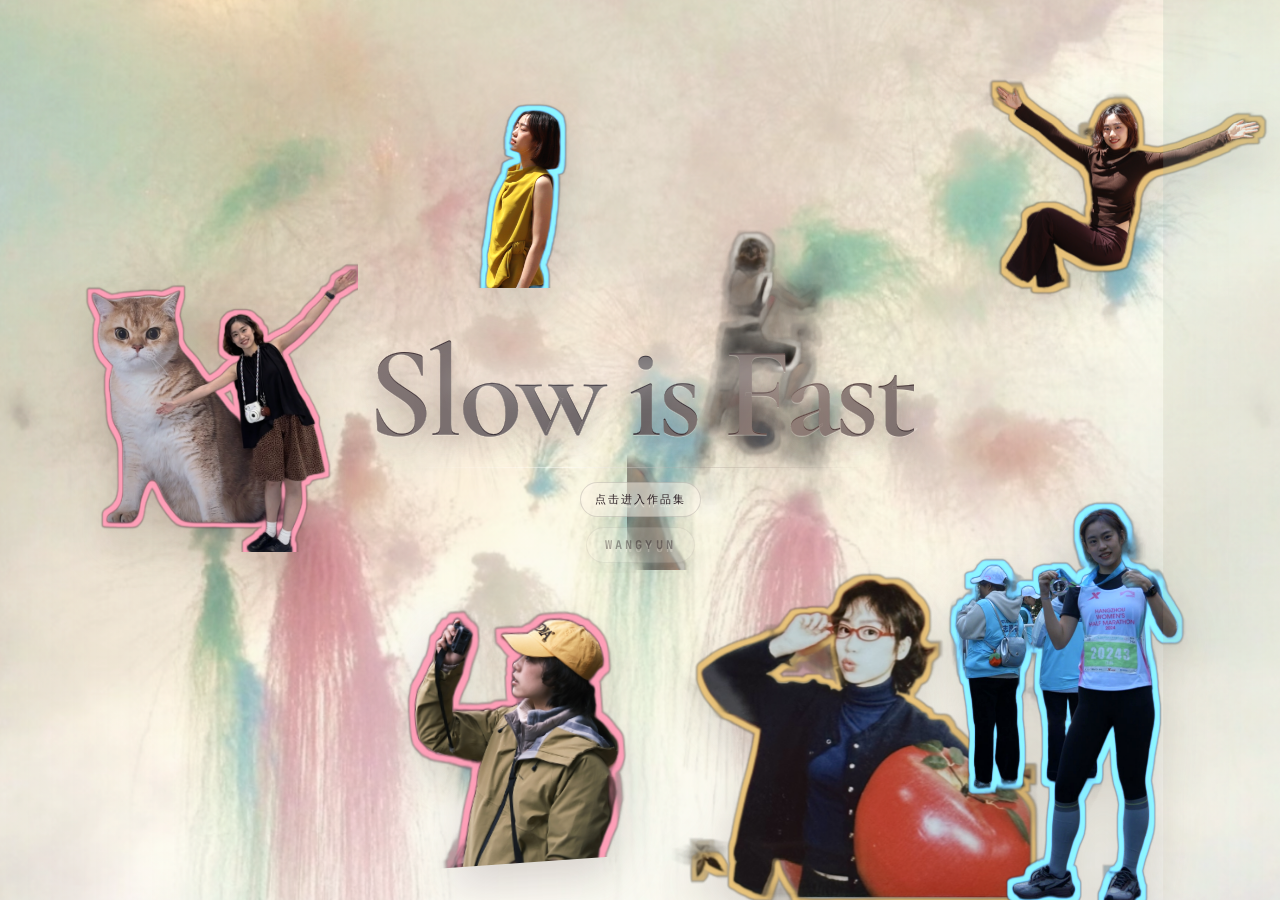
==== index.html @ 354fd6cc "Add files via upload" ====
<!doctype html>
<html lang="zh-CN">
<head>
  <meta charset="UTF-8" />
  <meta name="viewport" content="width=device-width, initial-scale=1.0" />
  <title>Welcome｜汪韵 Portfolio</title>
  <link rel="preconnect" href="https://fonts.googleapis.com">
  <link rel="preconnect" href="https://fonts.gstatic.com" crossorigin>
  <link href="https://fonts.googleapis.com/css2?family=Bodoni+Moda:opsz,wght@6..96,500;6..96,700;6..96,900&family=Cormorant+Garamond:wght@500;600;700&family=Fraunces:opsz,wght@9..144,400;9..144,600;9..144,900&family=Inter:wght@400;500;600;700;800;900&family=JetBrains+Mono:wght@400;600&family=Permanent+Marker&display=swap" rel="stylesheet">
  <link rel="stylesheet" href="styles.css" />
  <link rel="prefetch" href="portfolio.html" />
  <link rel="preload" href="assets/portrait-hero.jpg" as="image" />
  <link rel="preload" href="assets/intro/welcome-bg.jpg" as="image" />
  <link rel="preload" href="assets/intro/collage-cutout-1.png" as="image" />
  <link rel="preload" href="assets/intro/collage-cutout-2.png" as="image" />
  <link rel="preload" href="assets/intro/collage-cutout-3.png" as="image" />
  <link rel="preload" href="assets/intro/collage-cutout-4.png" as="image" />
  <link rel="preload" href="assets/intro/collage-cutout-5.png" as="image" />
  <link rel="preload" href="assets/intro/collage-cutout-6.png" as="image" />
  <link rel="preload" href="assets/intro/collage-cutout-7.png" as="image" />
</head>
<body class="welcome-only">
  <main class="welcome-stage" aria-label="Welcome intro">
    <div class="welcome-bg" aria-hidden="true"></div>
    <div class="welcome-photo-collage" aria-hidden="true">
      <img class="welcome-cutout wc-1" src="assets/intro/collage-cutout-1.png" alt="" decoding="sync" fetchpriority="high" />
      <img class="welcome-cutout wc-2" src="assets/intro/collage-cutout-2.png" alt="" decoding="sync" fetchpriority="high" />
      <img class="welcome-cutout wc-3" src="assets/intro/collage-cutout-3.png" alt="" decoding="sync" fetchpriority="high" />
      <img class="welcome-cutout wc-4" src="assets/intro/collage-cutout-4.png" alt="" decoding="sync" />
      <img class="welcome-cutout wc-5" src="assets/intro/collage-cutout-5.png" alt="" decoding="sync" />
      <img class="welcome-cutout wc-6" src="assets/intro/collage-cutout-6.png" alt="" decoding="sync" />
      <img class="welcome-cutout wc-7" src="assets/intro/collage-cutout-7.png" alt="" decoding="sync" />
    </div>
    <button class="welcome-enter" type="button" aria-label="进入作品集">
      <strong>Slow is Fast</strong>
      <span class="welcome-hint">点击进入作品集</span>
      <span class="welcome-name-badge">WANGYUN</span>
    </button>
    <div class="welcome-transition" aria-hidden="true"></div>
  </main>
  <script>
    const stage = document.querySelector('.welcome-stage');

    const goPortfolio = () => {
      if (document.body.classList.contains('is-entering')) return;
      sessionStorage.removeItem('fromWelcome');
      document.body.classList.add('is-entering');
      window.setTimeout(() => {
        window.location.assign('portfolio.html');
      }, 280);
    };
    stage.addEventListener('click', goPortfolio);
    stage.addEventListener('keydown', (event) => {
      if (event.key === 'Enter' || event.key === ' ') goPortfolio();
    });
  </script>
</body>
</html>
---- styles.css ----
:root{
  --bg:#0f0e12;
  --bg-2:#141319;
  --ink:#f6f2ea;
  --muted:#a49a92;
  --line:rgba(255,255,255,.1);
  --line-strong:rgba(255,255,255,.22);
  --pink:#ff9fb8;
  --pink-deep:#ef588a;
  --amber:#e9c37a;
  --amber-deep:#c9922f;
  --blue:#7cd0ff;
  --blue-deep:#3a92cf;
  --red:#f47070;
  --paper:#1b1922;
  --sand:#d9c6b3;
}
*{box-sizing:border-box;-webkit-font-smoothing:antialiased}
html{scroll-behavior:smooth}
body{margin:0;font-family:Inter,system-ui,sans-serif;color:var(--ink);background:var(--bg);overflow-x:hidden;line-height:1.55}
.italic{font-family:"Fraunces",serif;font-style:italic;font-weight:400}
h1,h2,h3,h4{font-family:"Fraunces",serif;font-weight:600;letter-spacing:-.03em;line-height:1.06}
h2{margin:0 0 20px;font-size:clamp(38px,5.6vw,86px)}
h3{font-size:26px;margin:0 0 12px}
p{color:var(--muted)}
a{color:inherit}
.grain{display:none}
.grid-overlay{display:none}

/* NAV */
.nav{position:fixed;top:22px;left:50%;transform:translateX(-50%);z-index:40;display:flex;align-items:center;gap:24px;padding:10px 12px 10px 20px;border:1px solid var(--line);border-radius:999px;background:rgba(20,19,25,.72);backdrop-filter:blur(20px);width:min(1180px,95vw)}
.brand{display:flex;align-items:center;gap:6px;text-decoration:none;font-weight:800;font-size:15px}.brand b{font-family:"Fraunces",serif;font-size:20px;font-weight:600}.brand span{color:var(--pink)}
.nav-mid{flex:1;display:flex;justify-content:center;gap:6px}.nav-mid a{padding:8px 14px;text-decoration:none;color:var(--muted);font-size:13px;font-weight:600;border-radius:999px;transition:.25s}.nav-mid a:hover{color:var(--ink);background:rgba(255,255,255,.05)}
.nav-cta{display:inline-flex;align-items:center;gap:6px;padding:10px 16px;border-radius:999px;background:var(--ink);color:var(--bg);text-decoration:none;font-size:13px;font-weight:800}.nav-cta i{font-style:normal}

/* HERO */
.hero{position:relative;padding:180px 6vw 40px;min-height:96vh;isolation:isolate;overflow:hidden}
.hero-photo{position:absolute;top:0;right:0;height:100%;width:56%;object-fit:cover;object-position:center 20%;z-index:0;filter:contrast(1.08) saturate(1.05) brightness(1.02)}
.hero-photo-mask{position:absolute;inset:0;z-index:1;background:linear-gradient(90deg,var(--bg) 0%,var(--bg) 8%,rgba(15,14,18,.98) 18%,rgba(15,14,18,.9) 28%,rgba(15,14,18,.72) 40%,rgba(15,14,18,.5) 55%,rgba(15,14,18,.28) 72%,rgba(15,14,18,.1) 88%,rgba(15,14,18,0) 100%)}
.hero-inner{position:relative;z-index:2;max-width:1180px;margin:0 auto}
.hero-kicker,.section-kicker,.trust-title,.tag{font-family:"JetBrains Mono",monospace;color:var(--muted);font-size:12px;letter-spacing:.14em;text-transform:uppercase}
.hero-title{margin:22px 0 6px;font-size:clamp(80px,12vw,192px);font-weight:600;letter-spacing:-.02em;line-height:.9;color:#f6f2ea}
.hero-outline{margin:0 0 44px;font-family:"Fraunces",serif;font-style:italic;font-size:clamp(42px,6vw,88px);font-weight:700;letter-spacing:-.03em;line-height:1;background:linear-gradient(100deg,#f7d6e2 0%,#ef588a 38%,#e9c37a 72%,#78aae8 100%);-webkit-background-clip:text;background-clip:text;color:transparent;text-shadow:0 14px 48px rgba(239,88,138,.18)}
.hero-card{max-width:640px;padding:34px 36px;border:1px solid var(--line-strong);border-radius:26px;background:rgba(20,19,25,.62);backdrop-filter:blur(24px);box-shadow:0 30px 80px rgba(0,0,0,.35)}
.hero-role{margin:0 0 14px;color:var(--pink);font-size:16px;font-weight:800;letter-spacing:.02em}
.hero-desc{margin:0 0 22px;color:#d8d0c8;font-size:16px;line-height:1.8}
.hero-edu{list-style:none;margin:0 0 26px;padding:0;display:grid;gap:12px}
.hero-edu li{position:relative;padding-left:18px;color:#d8d0c8;font-size:15px}
.hero-edu li:before{content:"";position:absolute;left:0;top:9px;width:6px;height:6px;border-radius:50%;background:var(--pink)}
.hero-edu b{color:var(--ink);font-family:"Fraunces",serif;font-weight:600;font-size:16px}
.hero-edu span{color:var(--muted);font-family:"JetBrains Mono",monospace;font-size:13px;margin-left:6px}
.hero-contact{display:flex;flex-wrap:wrap;gap:32px;padding-top:26px;border-top:1px solid var(--line)}
.hero-contact a,.hero-contact span{display:inline-flex;align-items:center;gap:10px;color:#d8d0c8;text-decoration:none;font-family:"JetBrains Mono",monospace;font-size:14.5px;transition:.25s}
.hero-contact a:hover{color:var(--pink)}
.hero-contact i{font-style:normal;color:var(--pink);font-size:14px}

/* MARQUEE */
.marquee{margin-top:56px;padding:22px 0;border-top:1px solid var(--line);border-bottom:1px solid var(--line);overflow:hidden;position:relative;z-index:2}
.marquee-track{display:flex;gap:36px;white-space:nowrap;animation:marquee 30s linear infinite}
.marquee-track span{font-family:"Fraunces",serif;font-size:44px;font-style:italic;color:var(--ink);font-weight:600}
.marquee-track span:nth-child(even){color:var(--muted)}
@keyframes marquee{to{transform:translateX(-50%)}}

/* TRUST */
.trust{max-width:1180px;margin:80px auto;padding:0 6vw;text-align:center}
.trust-title{margin-bottom:26px}
.trust-logos{display:flex;flex-wrap:wrap;justify-content:center;gap:12px 18px}
.trust-logos span{padding:10px 18px;border:1px solid var(--line);border-radius:999px;font-family:"Fraunces",serif;font-size:18px;color:var(--muted);transition:.25s;white-space:nowrap}
.trust-logos span:hover{color:var(--ink);border-color:var(--line-strong)}

/* SECTIONS */
.section{max-width:1180px;margin:120px auto;padding:0 6vw;position:relative;z-index:2}
.section-head{display:flex;align-items:end;justify-content:space-between;gap:24px;margin-bottom:56px}
.section-kicker{display:block;margin-bottom:22px}
.section .lead,.section-head>p{max-width:520px;font-size:16px;color:var(--muted);margin:0}
.section-desc{max-width:520px;margin:0;color:var(--muted);font-family:"Kaiti SC","STKaiti","KaiTi","楷体","楷体_GB2312",serif;font-size:16px;line-height:1.75;letter-spacing:.02em}
.section-hint{display:inline-block;margin-left:6px;font-size:12px;color:rgba(240,236,228,.35);font-family:"JetBrains Mono",monospace;letter-spacing:.06em;font-weight:400}
.tag{display:inline-block;padding:6px 12px;border:1px solid var(--line-strong);border-radius:999px;background:rgba(255,255,255,.04);color:var(--muted);font-size:11px}
.tag.red{color:var(--red);border-color:rgba(244,112,112,.4)}
.tag.amber{color:var(--amber);border-color:rgba(233,195,122,.4)}
.tag.blue{color:var(--blue);border-color:rgba(124,208,255,.4)}

/* BTN */
.btn{display:inline-flex;align-items:center;gap:6px;padding:14px 20px;border-radius:999px;text-decoration:none;font-weight:700;transition:.25s;font-size:14px}
.btn i{font-style:normal;transition:.25s}
.btn.primary{background:var(--ink);color:var(--bg)}
.btn.primary:hover{background:var(--pink);color:var(--bg)}
.btn.primary:hover i{transform:translateX(4px)}
.btn.large{padding:18px 28px;font-size:16px}

/* EXPERIENCE HUB */
.exp-grid{display:grid;grid-template-columns:1fr;gap:18px}

.exp-acc{border:1px solid var(--line);border-radius:28px;background:linear-gradient(160deg,#181620 0%,#1f1c28 100%);overflow:hidden}
.exp-acc summary{list-style:none}
.exp-acc summary::-webkit-details-marker{display:none}

.exp-card{position:relative;padding:36px;border:none;border-radius:0;background:transparent;text-decoration:none;color:var(--ink);transition:.3s;display:flex;flex-direction:column;overflow:hidden;cursor:pointer}
.exp-acc:hover{border-color:var(--line-strong);transform:translateY(-2px);transition:.3s}
.exp-acc:hover:before{opacity:1}
.exp-acc[open]{border-color:var(--line-strong)}
.exp-acc[open] .exp-card{border-bottom:1px solid var(--line)}
.exp-acc[open] .exp-more i{transform:rotate(180deg)}

.exp-inline{padding:28px 36px;background:rgba(0,0,0,.18)}
.exp-inline-loading{color:var(--muted);font-family:"JetBrains Mono",monospace;font-size:12px}
.exp-inline-hero{display:flex;flex-wrap:wrap;gap:14px;align-items:baseline;margin-bottom:18px}
.exp-inline-hero h4{margin:0;font-family:"Fraunces",serif;font-size:22px;letter-spacing:-.02em}
.exp-inline-meta{display:flex;flex-wrap:wrap;gap:16px;color:var(--muted);font-family:"JetBrains Mono",monospace;font-size:12px}
.exp-inline-meta b{color:var(--pink);margin-right:6px}
.exp-inline .detail-block{margin:0 0 16px;padding:22px;border-radius:18px}
.exp-inline .detail-block:last-child{margin-bottom:0}
.exp-inline .placeholder{display:none}
.exp-card:before{content:"";position:absolute;inset:auto -20% -40% -20%;height:60%;background:radial-gradient(circle,rgba(255,159,184,.24),transparent 60%);opacity:0;transition:.35s}
.exp-card:hover{transform:none}
.exp-card:hover:before{opacity:1}
.exp-card:hover .exp-more i{transform:translateX(6px)}
.exp-card-head{display:flex;justify-content:space-between;align-items:center;gap:16px;margin-bottom:22px}
.exp-card-head img{height:60px;max-width:200px;object-fit:contain;background:transparent;padding:0;border-radius:0;mix-blend-mode:normal;filter:none}
.exp-card-head img.logo-dark{background:transparent}
.trust-inline{display:flex;flex-wrap:wrap;gap:8px;margin-top:18px}
.trust-inline span{padding:6px 14px;border:1px solid var(--line);border-radius:999px;font-family:"Fraunces",serif;font-size:14px;color:var(--muted);white-space:nowrap;transition:.25s}
.trust-inline span:hover{color:var(--ink);border-color:var(--line-strong)}
.exp-card h3{position:relative;z-index:1;font-size:30px;margin:0 0 10px;font-weight:800}
.exp-when{color:var(--pink);font-size:13px;font-family:"JetBrains Mono",monospace;margin:0 0 16px}
.exp-brief{position:relative;z-index:1;color:var(--muted);font-size:15px;margin:0 0 22px;flex:1}
.exp-metrics{display:flex;gap:20px;padding-top:20px;border-top:1px solid var(--line);margin-bottom:20px}
.exp-metrics span{display:flex;flex-direction:column;color:var(--muted);font-size:12px;font-family:"JetBrains Mono",monospace}
.exp-metrics b{font-family:"Fraunces",serif;font-size:32px;font-weight:600;color:var(--pink);letter-spacing:-.03em;margin-bottom:4px}
.exp-more{position:relative;z-index:1;color:var(--ink);font-family:"Fraunces",serif;font-style:italic;font-size:18px;font-weight:600;display:flex;align-items:center;gap:6px}
.exp-more i{font-style:normal;transition:.25s}

/* PROJECTS HUB */
.proj-grid{display:grid;grid-template-columns:1fr 1fr 1fr;gap:20px}
.proj-card{position:relative;padding:28px;border:1px solid var(--line);border-radius:28px;background:linear-gradient(160deg,#181620 0%,#1f1c28 100%);text-decoration:none;color:var(--ink);transition:.3s;display:flex;flex-direction:column;overflow:hidden}
.proj-card.wide{grid-column:span 1}
.proj-card:hover{transform:translateY(-6px);border-color:var(--line-strong)}
.proj-card:hover .proj-more i{transform:translateX(6px)}
.proj-cover{margin:18px 0 18px;height:180px;border-radius:20px;display:flex;flex-direction:column;justify-content:flex-end;padding:22px;position:relative;overflow:hidden;background-size:cover;background-position:center}
.proj-cover:after{content:"";position:absolute;inset:0;background:linear-gradient(180deg,rgba(0,0,0,0) 0%,rgba(0,0,0,.05) 55%,rgba(0,0,0,.45) 100%);pointer-events:none}
.proj-cover span,.proj-cover small{position:relative;z-index:1}
.proj-cover span{font-family:"Fraunces",serif;font-size:44px;font-weight:600;color:white;letter-spacing:-.03em;text-shadow:0 2px 20px rgba(0,0,0,.5)}
.proj-cover small{color:rgba(255,255,255,.85);font-family:"JetBrains Mono",monospace;font-size:12px;margin-top:4px;text-shadow:0 2px 12px rgba(0,0,0,.6)}
.proj-cover.research{background-color:#5a3a20}
.proj-cover.welfare{background-color:#1a2b3d}
.proj-cover.film-cover{background-color:#2a1a2c}
.proj-cover.film-cover:before{content:"";display:none}
.proj-card h3{font-size:24px;margin:0 0 10px}
.proj-card p{margin:0 0 20px;font-size:14px;flex:1;line-height:1.7}
.proj-card p b{color:var(--ink);font-weight:700;background:linear-gradient(180deg,transparent 62%,rgba(233,195,122,.18) 62%);padding:0 2px}
.proj-more{color:var(--ink);font-family:"Fraunces",serif;font-style:italic;font-size:17px;font-weight:600;display:flex;align-items:center;gap:6px}
.proj-more i{font-style:normal;transition:.25s}

/* LIFE */
.life h2{max-width:900px}
.life-lede{max-width:780px;color:var(--muted);margin-top:24px;font-size:16px;line-height:1.7}
.life-grid{display:grid;grid-template-columns:repeat(4,1fr);gap:16px;margin-top:32px}
.life-card{display:flex;flex-direction:column;padding:28px;border:1px solid var(--line);border-radius:22px;background:rgba(255,255,255,.02);color:var(--ink);text-decoration:none;transition:transform .3s ease,border-color .3s ease,background .3s ease;min-height:220px}
.life-card:hover{transform:translateY(-6px);border-color:var(--line-strong);background:rgba(255,255,255,.04)}
.life-card:hover .life-more i{transform:translateX(6px)}
.life-tag{font-family:"JetBrains Mono",monospace;font-size:11px;color:var(--muted);letter-spacing:.08em;text-transform:uppercase;margin-bottom:14px}
.life-card b{display:block;font-family:"Fraunces",serif;font-size:22px;margin-bottom:10px;font-weight:600}
.life-card p{margin:0 0 20px;font-size:14px;color:var(--muted);flex:1;line-height:1.6}
.life-more{color:var(--ink);font-family:"Fraunces",serif;font-style:italic;font-size:15px;font-weight:600;display:inline-flex;align-items:center;gap:6px}
.life-more i{transition:transform .3s ease;font-style:normal}

/* CONTACT */
.contact{padding:0 6vw}
.contact-inner{padding:80px 6vw;border-radius:36px;background:linear-gradient(135deg,var(--pink-deep) 0%,#8a3d67 40%,#3a2a48 100%);text-align:center;position:relative;overflow:hidden}
.contact-inner:before{content:"";position:absolute;inset:auto -20% -60% 40%;width:500px;height:500px;border-radius:50%;background:radial-gradient(circle,rgba(233,195,122,.5),transparent 60%);filter:blur(30px)}
.contact-inner h2{color:white;max-width:800px;margin:0 auto 20px}
.contact-inner .section-kicker{color:rgba(255,255,255,.75)}
.contact-inner p{max-width:640px;margin:0 auto 40px;color:rgba(255,255,255,.85)}
.contact-info{position:relative;z-index:2;display:flex;flex-wrap:wrap;justify-content:center;gap:24px}
.contact-info a,.contact-info span{color:white;text-decoration:none;font-family:"JetBrains Mono",monospace;font-size:14px;display:inline-flex;align-items:center;gap:8px;padding:12px 20px;border:1px solid rgba(255,255,255,.28);border-radius:999px;background:rgba(255,255,255,.06);transition:.25s}
.contact-info a:hover{background:rgba(255,255,255,.16)}
.contact-info i{font-style:normal}

/* FOOTER */
footer{padding:60px 6vw 40px;border-top:1px solid var(--line);margin-top:100px}
.foot-top{max-width:1180px;margin:0 auto;display:flex;justify-content:space-between;flex-wrap:wrap;gap:16px;color:var(--muted);font-size:13px;font-family:"JetBrains Mono",monospace}

/* ================= DETAIL PAGES ================= */
.detail-nav{position:fixed;top:22px;left:50%;transform:translateX(-50%);z-index:40;display:flex;align-items:center;justify-content:space-between;padding:10px 12px 10px 20px;border:1px solid var(--line);border-radius:999px;background:rgba(20,19,25,.72);backdrop-filter:blur(20px);width:min(1180px,95vw)}
.detail-nav .back{display:inline-flex;align-items:center;gap:8px;text-decoration:none;color:var(--ink);font-weight:800;font-size:14px}
.detail-nav .back i{font-style:normal;color:var(--pink)}
.detail-hero{padding:160px 6vw 60px;max-width:1180px;margin:0 auto;position:relative;z-index:2}
.detail-hero .tag{margin-bottom:22px}
.detail-hero h1{font-family:"Fraunces",serif;font-size:clamp(48px,7vw,96px);letter-spacing:-.03em;line-height:1;margin:0 0 22px}
.detail-hero .meta{display:flex;flex-wrap:wrap;gap:30px;color:#c9bfb8;font-family:"JetBrains Mono",monospace;font-size:16.5px;line-height:1.75}
.detail-hero .meta div b{color:var(--pink);margin-right:10px;font-size:17px}
.detail-body{max-width:1180px;margin:40px auto 0;padding:0 6vw;position:relative;z-index:2}
.detail-block{margin-bottom:48px;padding:36px;border:1px solid var(--line);border-radius:28px;background:linear-gradient(160deg,#181620 0%,#1f1c28 100%)}
.detail-block h2{font-size:clamp(24px,2.4vw,28px);margin:0 0 16px;letter-spacing:-.02em}
.detail-block p,.detail-block li{color:var(--muted);font-size:15px;line-height:1.85}
.detail-block ul{margin:0;padding-left:20px}
.detail-block li{margin-bottom:8px}
.placeholder{padding:24px;border:1px dashed var(--line-strong);border-radius:16px;color:var(--muted);font-family:"JetBrains Mono",monospace;font-size:13px;background:rgba(255,255,255,.02);text-align:center}

/* VIDEO SLOTS */
.video-grid{display:grid;grid-template-columns:1fr 1fr;gap:20px;margin-top:16px}
.video-card{border:1px solid var(--line);border-radius:24px;overflow:hidden;background:#181620;transition:.3s}
.video-card:hover{transform:translateY(-4px);border-color:var(--line-strong)}
.video-slot{position:relative;aspect-ratio:16/9;background:linear-gradient(135deg,var(--pink-deep) 0%,var(--amber-deep) 60%,var(--blue-deep));display:flex;align-items:center;justify-content:center;color:white;font-family:"Fraunces",serif;font-size:24px;font-style:italic;overflow:hidden}
.video-slot video{width:100%;height:100%;object-fit:cover}
.video-slot:before{content:"▶";position:absolute;width:64px;height:64px;background:rgba(0,0,0,.4);border-radius:50%;display:grid;place-items:center;font-size:18px;color:white;backdrop-filter:blur(8px);pointer-events:none}
.video-slot.has-video:before{display:none}
.video-info{padding:22px}
.video-info h3{font-size:22px;margin:0 0 8px}
.video-info p{margin:0 0 8px;font-size:14px}
.video-info .meta{color:var(--pink);font-size:12px;font-family:"JetBrains Mono",monospace}

/* Responsive */
@media (max-width:1000px){
  .nav,.detail-nav{gap:12px;padding:8px 10px 8px 14px}
  .nav-mid{display:none}
  .hero-title{font-size:clamp(56px,14vw,96px)}
  .hero-outline{font-size:clamp(28px,7vw,54px)}
  .hero-photo{width:100%;height:65%;top:0;opacity:.36}
  .hero-photo-mask{background:linear-gradient(180deg,rgba(15,14,18,.65) 0%,rgba(15,14,18,.9) 55%,var(--bg) 88%)}
  .hero-card{max-width:none}
  .hero-contact{gap:14px}
  .exp-grid,.proj-grid,.life-grid,.video-grid{grid-template-columns:1fr}
  .section-head{flex-direction:column;align-items:start}
  .marquee-track span{font-size:32px}
  .contact-inner{padding:60px 24px}
}


/* RESUME HERO */
.resume-hero{padding:0 6vw}
.resume-card{display:grid;grid-template-columns:1.15fr .85fr;gap:0;padding:60px;border-radius:36px;background:linear-gradient(135deg,#f6f2ea 0%,#e9dcc7 60%,#d9b8b2 100%);color:var(--bg);text-decoration:none;transition:.3s;overflow:hidden;position:relative;align-items:center}
.resume-card:hover{transform:translateY(-6px);box-shadow:0 40px 90px rgba(217,184,178,.25)}
.resume-card:before{content:"";position:absolute;inset:auto -10% -40% 55%;width:420px;height:420px;border-radius:50%;background:radial-gradient(circle,rgba(239,88,138,.32),transparent 65%);filter:blur(20px)}
.resume-left{position:relative;z-index:2}
.resume-left .section-kicker{color:var(--pink-deep)}
.resume-left h2{color:var(--bg);font-size:clamp(38px,4.4vw,68px);margin-bottom:18px}
.resume-left h2 .italic{color:var(--pink-deep)}
.resume-left p{color:#4a3f45;font-size:16px;margin:0 0 28px;max-width:460px}
.resume-btn{display:inline-flex;align-items:center;gap:8px;padding:16px 28px;border-radius:999px;background:var(--bg);color:var(--ink);font-weight:800;font-size:15px}
.resume-btn i{font-style:normal}
.resume-right{position:relative;z-index:2;display:flex;justify-content:flex-end}
.resume-mock{width:280px;padding:28px;background:white;border-radius:20px;box-shadow:0 30px 60px rgba(0,0,0,.18);transform:rotate(4deg)}
.mock-line{height:8px;border-radius:999px;background:#e0d5c8;margin-bottom:12px}
.mock-line.long{width:100%}.mock-line.mid{width:70%}.mock-line.short{width:40%}
.mock-block{height:52px;border-radius:12px;background:linear-gradient(135deg,#ffcbd8,#f8e6c8);margin-bottom:14px}

@media (max-width:1000px){
  .resume-card{grid-template-columns:1fr;padding:40px 28px}
  .resume-right{margin-top:24px;justify-content:center}
  .resume-mock{transform:rotate(2deg)}
}


/* RESUME & CONTACT MERGED */
.resume-contact{padding:0 6vw}
.rc-inner{display:grid;grid-template-columns:1.15fr .85fr;gap:0;padding:60px;border-radius:36px;background:linear-gradient(145deg,#181620 0%,#211d2a 54%,#2b2030 100%);color:var(--ink);overflow:hidden;position:relative;align-items:center;border:1px solid var(--line-strong);box-shadow:0 30px 90px rgba(0,0,0,.28)}
.rc-inner:before{content:"";position:absolute;inset:auto -10% -40% 50%;width:460px;height:460px;border-radius:50%;background:radial-gradient(circle,rgba(239,88,138,.22),transparent 65%);filter:blur(20px)}
.rc-left{position:relative;z-index:2;padding-right:20px}
.rc-left .section-kicker{color:var(--pink)}
.rc-left h2{color:var(--ink);font-size:clamp(38px,4.4vw,68px);margin-bottom:18px}
.rc-left h2 .italic{color:var(--pink)}
.rc-left>p{color:#d8d0c8;font-size:16px;margin:0 0 26px;max-width:460px}
.rc-left .contact-info{display:flex;flex-wrap:nowrap;gap:10px;position:relative;z-index:2;align-items:center}
.rc-left .contact-info a,.rc-left .contact-info span{padding:12px 18px;border:1px solid var(--line);border-radius:999px;background:rgba(255,255,255,.045);color:#d8d0c8;font-family:"JetBrains Mono",monospace;font-size:13px;font-weight:600;text-decoration:none;display:inline-flex;align-items:center;gap:8px}
.rc-left .contact-info a:hover{background:rgba(255,255,255,.08);color:var(--pink);border-color:var(--line-strong)}
.rc-left .contact-info i{font-style:normal;color:var(--pink)}
.rc-right{position:relative;z-index:2;display:flex;flex-direction:column;align-items:center;gap:20px;text-decoration:none;color:var(--ink);transition:.3s}
.rc-right:hover{transform:translateY(-6px)}
.rc-right .resume-mock{width:280px;padding:28px;background:rgba(246,242,234,.94);border-radius:20px;box-shadow:0 30px 60px rgba(0,0,0,.24);transform:rotate(4deg)}
.rc-right .resume-btn{display:inline-flex;align-items:center;gap:8px;padding:16px 28px;border-radius:999px;background:var(--ink);color:var(--bg);font-weight:800;font-size:15px;text-decoration:none}
.rc-right .resume-btn i{font-style:normal}

@media (max-width:1000px){
  .rc-inner{grid-template-columns:1fr;padding:40px 28px}
  .rc-left{padding-right:0}
  .rc-right{margin-top:24px}
}


/* JOURNEY / TIMELINE */
.journey{}
.exp-desc-left{margin-top:18px;max-width:none;white-space:nowrap}
.timeline{position:relative;margin-top:20px;padding:60px 0 24px;overflow:visible}
.timeline-line{position:absolute;left:0;right:0;top:102px;height:1px;background:linear-gradient(90deg,transparent 0%,var(--line-strong) 8%,var(--line-strong) 92%,transparent 100%);z-index:0}
.timeline-items{position:relative;display:grid;grid-template-columns:repeat(6,1fr);gap:14px;z-index:1;align-items:stretch}
.tl-item{display:flex;flex-direction:column;align-items:center;text-decoration:none;color:var(--ink);position:relative;height:100%}
.tl-when{font-family:"JetBrains Mono",monospace;font-size:13px;color:rgba(240,236,228,.76);letter-spacing:.035em;margin-bottom:12px;text-align:center;height:30px;display:flex;align-items:center;font-weight:600;white-space:nowrap}
.tl-dot{width:14px;height:14px;border-radius:50%;background:var(--bg);border:2px solid var(--ink);position:relative;z-index:2;transition:transform .3s ease,background .3s ease,box-shadow .3s ease;flex:0 0 auto}
.tl-dot.current{background:var(--amber);border-color:var(--amber);box-shadow:0 0 0 6px rgba(233,195,122,.18)}
.tl-item:hover .tl-dot{transform:scale(1.35);background:var(--ink)}
.tl-item:hover .tl-dot.current{background:var(--amber);box-shadow:0 0 0 10px rgba(233,195,122,.28)}
.tl-card{margin-top:22px;padding:16px 12px;border:1px solid var(--line);border-radius:18px;background:rgba(255,255,255,.025);width:100%;height:166px;display:flex;flex-direction:column;gap:7px;transition:transform .3s ease,border-color .3s ease,background .3s ease;backdrop-filter:blur(4px);overflow:hidden}
.tl-item:hover .tl-card{transform:translateY(-6px);border-color:var(--line-strong);background:rgba(255,255,255,.045)}
.tl-logo{height:44px;width:100%;display:flex;align-items:center;justify-content:center;margin-bottom:3px;flex:0 0 auto}
.tl-logo img{width:118px;height:40px;object-fit:contain;display:block}
.tl-card b{font-family:"Fraunces",serif;font-size:14.5px;font-weight:600;line-height:1.25;letter-spacing:-.01em;word-break:normal;overflow-wrap:anywhere}
.tl-card p{margin:0;font-size:12px;color:var(--muted);line-height:1.45;word-break:normal;overflow-wrap:anywhere}
.tl-tag{display:inline-block;align-self:flex-start;margin-top:auto;padding:4px 8px;border:1px solid var(--line-strong);border-radius:999px;font-family:"JetBrains Mono",monospace;font-size:8.5px;letter-spacing:.04em;text-transform:uppercase;color:var(--muted);max-width:100%;white-space:nowrap;overflow:hidden;text-overflow:ellipsis}
.tl-tag.red{color:var(--red);border-color:rgba(244,112,112,.4)}
.tl-tag.amber{color:var(--amber);border-color:rgba(233,195,122,.4)}
.tl-tag.blue{color:var(--blue);border-color:rgba(120,170,232,.4)}

/* Animated cut-out character in timeline */
.timeline-walker{position:absolute;top:-42px;left:1%;width:104px;height:auto;z-index:3;pointer-events:none;filter:drop-shadow(0 18px 26px rgba(0,0,0,.34));animation:walkerMove 14s linear forwards}
@keyframes walkerMove{0%{left:1%;transform:translateX(0) scale(1)}18%{left:16%;transform:translateX(-8px) scale(1)}36%{left:32%;transform:translateX(-16px) scale(1)}54%{left:50%;transform:translateX(-24px) scale(1)}72%{left:66%;transform:translateX(-32px) scale(1)}100%{left:88%;transform:translateX(-46px) scale(1)}}

@media (max-width:900px){
  .exp-desc-left{white-space:normal}
  .timeline{height:auto;padding:0;margin-top:24px}
  .timeline-line{display:none}
  .timeline-items{display:grid;grid-template-columns:1fr;gap:14px}
  .tl-item{flex-direction:row;align-items:flex-start;gap:16px;padding-left:18px;border-left:2px solid var(--line-strong)}
  .tl-when{margin:0;flex-shrink:0;width:116px;height:auto;text-align:left;white-space:normal}
  .tl-dot{position:absolute;left:-9px;top:4px}
  .tl-card{margin:0;height:auto;min-height:132px}
  .timeline-walker{position:relative;display:block;top:auto;left:auto;width:118px;margin:-18px auto 22px;animation:none}
}

.projects-desc-left{margin-top:18px;max-width:760px}
.resume-onepage-note{font-family:"Kaiti SC","STKaiti","KaiTi","楷体","楷体_GB2312",serif;letter-spacing:.03em}

/* Universe brush title */
.universe-title{margin:18px 0 22px;max-width:880px;display:flex;flex-direction:column;align-items:flex-start;gap:8px;position:relative;z-index:2}
.u-line{display:block;font-family:"Permanent Marker","Rock Salt",cursive;font-size:clamp(54px,8vw,126px);line-height:.92;letter-spacing:.015em;color:#f4efe8;text-shadow:0 4px 0 rgba(0,0,0,.18),0 18px 50px rgba(0,0,0,.42);filter:url(#none);transform-origin:left center;animation:brushWobble 4.8s ease-in-out infinite}
.u-line-1{animation-delay:.1s}
.u-line-2{margin-left:9vw;animation-delay:.45s;color:#fff7ef}
.universe-title:after{content:"";position:absolute;left:2%;bottom:-16px;width:min(640px,72vw);height:2px;background:linear-gradient(90deg,rgba(239,88,138,0),rgba(239,88,138,.72),rgba(233,195,122,.56),rgba(120,170,232,0));transform-origin:left center;animation:inkLine 3.8s ease-in-out infinite}
@keyframes brushWobble{0%,100%{transform:translateY(0) rotate(-.4deg) scale(1)}25%{transform:translateY(-2px) rotate(.35deg) scale(1.01)}50%{transform:translateY(1px) rotate(-.15deg) scale(.995)}75%{transform:translateY(-1px) rotate(.2deg) scale(1.006)}}
@keyframes inkLine{0%,100%{transform:scaleX(.86);opacity:.5}50%{transform:scaleX(1);opacity:.95}}
@media (max-width:900px){.universe-title{gap:4px}.u-line{font-size:clamp(42px,14vw,74px)}.u-line-2{margin-left:0}.universe-title:after{width:88vw}}

/* latest hero/timeline refinements */
.universe-title{margin:-18px 0 10px;opacity:.48;transform:scale(.88);transform-origin:left top}
.u-line{font-size:clamp(42px,6.3vw,96px);text-shadow:0 2px 0 rgba(0,0,0,.12),0 12px 32px rgba(0,0,0,.22)}
.u-line-2{margin-left:6vw}
.universe-title:after{opacity:.35;bottom:-10px}
.tl-card b{font-size:12.4px;white-space:nowrap;overflow:hidden;text-overflow:ellipsis;max-width:100%}
.tl-card p{font-size:11.4px;white-space:nowrap;overflow:hidden;text-overflow:ellipsis;max-width:100%}

/* latest: merged Experience timeline and restored name hero */
.hero-outline{margin:18px 0 44px;font-family:"Fraunces",serif;font-style:normal;font-size:clamp(92px,13vw,196px);font-weight:600;letter-spacing:-.04em;line-height:.9;background:linear-gradient(105deg,#f8efe6 0%,#ef588a 48%,#e9c37a 100%);-webkit-background-clip:text;background-clip:text;color:transparent;text-shadow:0 24px 70px rgba(239,88,138,.18)}
.timeline-walker{animation:walkerMove 12s linear 3 forwards}

/* latest: compact hero name + lighter timeline heading + merged experience spacing */
.hero-outline{font-size:clamp(76px,10.5vw,156px);margin:12px 0 38px}
.timeline-heading{display:block;margin-top:10px;color:rgba(240,236,228,.42);font-size:clamp(42px,5.6vw,76px);letter-spacing:-.03em;text-transform:lowercase}
.experience-hub{margin-top:24px}
.experience-subintro{margin-bottom:34px}

/* highlight key points in video stories */
.hl{font-weight:800;color:var(--ink);text-shadow:0 10px 28px rgba(239,88,138,.16);background:linear-gradient(180deg,transparent 62%,rgba(239,88,138,.16) 62%);padding:0 2px;border-radius:4px}

/* Click spark micro-interaction */
#click-spark{position:fixed;inset:0;width:100vw;height:100vh;pointer-events:none;z-index:9999;mix-blend-mode:screen}

/* Public welfare report gallery */
.report-list{display:flex;flex-direction:column;gap:10px;margin:18px 0 24px}
.report-list a{color:var(--ink);text-decoration:none;border:1px solid var(--line);border-radius:14px;padding:12px 14px;background:rgba(255,255,255,.025);transition:.25s}
.report-list a:hover{border-color:var(--line-strong);background:rgba(255,255,255,.05);transform:translateX(4px)}
.report-gallery{display:grid;grid-template-columns:repeat(2,1fr);gap:18px;margin-top:18px}
.report-gallery figure{margin:0;border:1px solid var(--line);border-radius:18px;overflow:hidden;background:rgba(255,255,255,.025)}
.report-gallery img{width:100%;height:280px;object-fit:cover;display:block}
.report-gallery figcaption{padding:12px 14px;color:var(--muted);font-size:13px;line-height:1.6}
@media (max-width:900px){.report-gallery{grid-template-columns:1fr}.report-gallery img{height:auto}}

.detail-block strong{color:var(--ink);font-weight:800;background:linear-gradient(180deg,transparent 62%,rgba(233,195,122,.18) 62%);padding:0 2px;border-radius:4px}

.exp-keywords{display:flex;flex-wrap:wrap;gap:10px;padding-top:18px;border-top:1px solid var(--line);margin-bottom:22px}
.exp-keywords span{display:inline-flex;align-items:center;padding:8px 13px;border:1px solid var(--line);border-radius:999px;color:#d8d0c8;background:rgba(255,255,255,.035);font-size:13px;font-weight:700;letter-spacing:.01em}
.exp-acc:hover .exp-keywords span{border-color:rgba(255,255,255,.2)}

.resume-preview{padding:0!important;overflow:hidden;background:rgba(246,242,234,.96)!important}
.resume-preview img{display:block;width:100%;height:auto;border-radius:20px}

.profile-tagline{font-size:clamp(22px,2.2vw,32px);line-height:1.28;display:inline-block;max-width:620px;font-family:"Inter",system-ui,sans-serif;font-weight:600;letter-spacing:0;color:var(--ink)}

.gongyi-gallery{display:grid;grid-template-columns:1.35fr 1fr;gap:18px;margin-top:20px}
.gongyi-shot{margin:0;border:1px solid var(--line);border-radius:22px;overflow:hidden;background:rgba(255,255,255,.03);box-shadow:0 20px 48px rgba(0,0,0,.18)}
.gongyi-shot.wide{grid-row:span 1}
.gongyi-shot img{display:block;width:100%;height:320px;object-fit:cover}
.gongyi-shot.wide img{height:360px}
.gongyi-shot figcaption{padding:14px 16px;color:#d8d0c8;font-size:14px;line-height:1.75}
@media (max-width:900px){.gongyi-gallery{grid-template-columns:1fr}.gongyi-shot img,.gongyi-shot.wide img{height:auto}}

.gongyi-page{position:relative}
.gongyi-page::before{content:"";position:fixed;inset:0;background:url('../assets/gongyi/gongyi-visit-closeup.jpg') center 18%/cover no-repeat;opacity:.11;filter:grayscale(.08) blur(1px);pointer-events:none;z-index:0}
.gongyi-page::after{content:"";position:fixed;inset:0;background:linear-gradient(180deg,rgba(15,14,18,.82) 0%,rgba(15,14,18,.9) 45%,rgba(15,14,18,.96) 100%);pointer-events:none;z-index:1}
.gongyi-page .detail-nav,.gongyi-page .detail-hero,.gongyi-page .detail-body{position:relative;z-index:2}
.gongyi-page .detail-block{background:linear-gradient(160deg,rgba(24,22,32,.9) 0%,rgba(31,28,40,.92) 100%);backdrop-filter:blur(6px)}
@media (max-width:860px){.rc-left .contact-info{flex-wrap:wrap}}

/* OPENING COLLAGE */
.world-intro{position:relative;min-height:100vh;padding:140px 6vw 70px;display:grid;grid-template-columns:.9fr 1.1fr;align-items:center;gap:36px;overflow:hidden;background:radial-gradient(circle at 78% 22%,rgba(239,88,138,.18),transparent 36%),radial-gradient(circle at 25% 76%,rgba(124,208,255,.14),transparent 34%),linear-gradient(135deg,#0f0e12 0%,#17141d 58%,#211824 100%);isolation:isolate}
.world-intro:before{content:"";position:absolute;inset:7%;border:1px solid rgba(255,255,255,.08);border-radius:44px;pointer-events:none}
.world-copy{position:relative;z-index:3;max-width:620px}.world-kicker{font-family:"JetBrains Mono",monospace;text-transform:uppercase;letter-spacing:.16em;color:var(--pink);font-size:12px}.world-copy h1{margin:18px 0;font-size:clamp(68px,10vw,150px);line-height:.88;letter-spacing:-.06em}.world-copy h1 span{font-style:italic;color:var(--amber)}.world-copy>p{max-width:480px;color:#d8d0c8;font-size:17px;line-height:1.8}.world-scroll{display:inline-flex;align-items:center;gap:8px;margin-top:22px;padding:13px 18px;border:1px solid var(--line-strong);border-radius:999px;color:var(--ink);text-decoration:none;font-weight:800;background:rgba(255,255,255,.045)}.world-scroll i{font-style:normal;color:var(--pink)}
.world-collage{position:relative;z-index:2;height:min(72vh,680px);min-height:520px}.cutout{position:absolute;max-width:48%;filter:drop-shadow(0 28px 38px rgba(0,0,0,.42));animation:floatCutout 8s ease-in-out infinite alternate}.cutout-a{left:2%;bottom:2%;transform:rotate(-8deg);z-index:3}.cutout-b{right:4%;top:2%;transform:rotate(9deg);z-index:2;animation-delay:-1.5s}.cutout-c{left:34%;top:18%;transform:rotate(-2deg);z-index:4;animation-delay:-3s}.paper-note{position:absolute;z-index:5;padding:10px 16px;background:#f6f2ea;color:#17141d;border:2px solid #17141d;border-radius:4px;font-family:"Permanent Marker","Fraunces",serif;font-size:24px;box-shadow:8px 10px 0 rgba(239,88,138,.55)}.note-a{left:8%;top:16%;transform:rotate(-10deg)}.note-b{right:9%;bottom:18%;transform:rotate(7deg);box-shadow:8px 10px 0 rgba(124,208,255,.5)}
@keyframes floatCutout{from{translate:0 0}to{translate:0 -16px}}
@media (max-width:900px){.world-intro{grid-template-columns:1fr;padding-top:120px}.world-collage{height:520px;min-height:420px}.cutout{max-width:58%}.world-copy h1{font-size:clamp(56px,16vw,96px)}}

.world-intro{cursor:pointer;min-height:100svh}
.world-hint{display:inline-flex!important;margin:14px 0 0!important;padding:10px 14px;border:1px solid var(--line-strong);border-radius:999px;color:var(--pink)!important;font-family:"JetBrains Mono",monospace;font-size:13px!important;letter-spacing:.08em;background:rgba(255,255,255,.045);animation:hintPulse 1.8s ease-in-out infinite}
.world-scroll{margin-top:14px}
@keyframes hintPulse{0%,100%{opacity:.72;transform:translateY(0)}50%{opacity:1;transform:translateY(-3px)}}

/* fuller intro collage */
.cutout-d{left:58%;bottom:0;max-width:35%;transform:rotate(-12deg);z-index:5;animation-delay:-2.4s}
.cutout-e{left:18%;top:2%;max-width:34%;transform:rotate(12deg);z-index:1;animation-delay:-4.2s}
.cutout-f{right:28%;bottom:8%;max-width:31%;transform:rotate(8deg);z-index:6;animation-delay:-1s}
.cutout-g{right:0;bottom:34%;max-width:27%;transform:rotate(-6deg);z-index:1;animation-delay:-5s}
.world-collage:before{content:"";position:absolute;left:5%;right:5%;top:8%;bottom:6%;background:repeating-linear-gradient(135deg,rgba(255,255,255,.045) 0 2px,transparent 2px 12px);border-radius:40px;opacity:.55;z-index:0}
@media (max-width:900px){.cutout-d{left:52%;max-width:42%}.cutout-e{left:4%;top:8%;max-width:40%}.cutout-f{right:30%;bottom:0;max-width:38%}.cutout-g{right:0;bottom:34%;max-width:34%}}

.welcome-only{overflow:hidden;background:#0f0e12}
.welcome-only .world-intro{height:100svh;min-height:100svh;padding:8vh 7vw;grid-template-columns:.95fr 1.05fr}
.welcome-only .world-copy{align-self:center}
.welcome-only .world-copy>p:not(.world-hint){display:none}
.world-collage.single-girl{height:82vh;min-height:560px}
.world-collage.single-girl:before{left:18%;right:4%;top:6%;bottom:6%}
.world-collage.single-girl .cutout-f{right:8%;bottom:0;max-width:min(54%,430px);transform:rotate(5deg);animation-delay:-1s}
@media (max-width:900px){.welcome-only{overflow:auto}.welcome-only .world-intro{height:auto;min-height:100svh;grid-template-columns:1fr;padding:9vh 7vw}.world-collage.single-girl{height:48vh;min-height:360px}.world-collage.single-girl .cutout-f{right:8%;max-width:62%;bottom:0}}

/* standalone welcome poster */
.welcome-only{overflow:hidden;background:#f5efe5;color:#17141d}
.welcome-stage{position:relative;width:100vw;height:100svh;overflow:hidden;display:grid;place-items:center;cursor:pointer;isolation:isolate;background:#f5efe5}
.welcome-bg{position:absolute;inset:-4%;z-index:0;background:linear-gradient(180deg,rgba(255,250,238,.2),rgba(255,255,255,.42)),url('assets/intro/welcome-bg.jpg') center/cover no-repeat;filter:saturate(1.08) contrast(.96);transform:scale(1.02);animation:bgDrift 12s ease-in-out infinite alternate}
.welcome-stage:before{content:"";position:absolute;inset:0;z-index:1;background:radial-gradient(circle at 50% 48%,rgba(255,250,238,.48) 0 16%,rgba(255,250,238,.16) 30%,transparent 52%),linear-gradient(90deg,rgba(23,20,29,.1),transparent 24%,transparent 76%,rgba(23,20,29,.08));pointer-events:none}
.welcome-stage:after{content:"";position:absolute;inset:22px;z-index:4;border:1.5px solid rgba(23,20,29,.16);border-radius:34px;pointer-events:none}
.welcome-photo-collage{position:absolute;inset:0;z-index:2;pointer-events:none}
.welcome-cutout{position:absolute;max-width:26vw;max-height:58vh;filter:drop-shadow(0 22px 26px rgba(48,35,36,.24));animation:posterFloat 7s ease-in-out infinite alternate;transform-origin:center bottom}
.wc-1{left:3vw;bottom:1vh;max-width:25vw;z-index:3;transform:rotate(-7deg);animation-delay:-.5s}.wc-2{right:4vw;top:5vh;max-width:22vw;z-index:2;transform:rotate(8deg);animation-delay:-1.2s}.wc-3{left:28vw;top:2vh;max-width:19vw;z-index:2;transform:rotate(-4deg);animation-delay:-2s}.wc-4{left:6vw;top:12vh;max-width:20vw;z-index:1;transform:rotate(9deg);animation-delay:-3.1s}.wc-5{right:25vw;bottom:-1vh;max-width:22vw;z-index:3;transform:rotate(-10deg);animation-delay:-2.4s}.wc-6{right:6vw;bottom:0;max-width:25vw;z-index:4;transform:rotate(5deg);animation-delay:-1.7s}.wc-7{right:30vw;top:9vh;max-width:17vw;z-index:1;transform:rotate(-8deg);animation-delay:-4s}
.welcome-enter{position:relative;z-index:5;width:min(58vw,680px);aspect-ratio:1.55/1;border:0;border-radius:999px;background:rgba(255,248,235,.74);box-shadow:0 28px 80px rgba(80,55,58,.18),inset 0 0 0 1px rgba(23,20,29,.12);backdrop-filter:blur(8px);display:flex;flex-direction:column;align-items:center;justify-content:center;color:#17141d;text-align:center;transition:transform .45s cubic-bezier(.2,.8,.2,1),box-shadow .45s ease,background .45s ease;cursor:pointer}.welcome-enter:hover{transform:scale(1.025);background:rgba(255,252,242,.82);box-shadow:0 34px 100px rgba(80,55,58,.24),inset 0 0 0 1px rgba(23,20,29,.18)}.welcome-kicker{font-family:"JetBrains Mono",monospace;font-size:12px;letter-spacing:.22em;text-transform:uppercase;color:#d94b77;margin-bottom:10px}.welcome-enter strong{font-family:"Fraunces",serif;font-size:clamp(66px,11vw,150px);line-height:.82;letter-spacing:-.075em;font-weight:900}.welcome-enter em{font-family:"Fraunces",serif;font-size:clamp(30px,5.2vw,72px);line-height:.95;color:#e08b2f;font-style:italic;margin-top:2px}.welcome-hint{margin-top:18px;padding:9px 14px;border:1px solid rgba(23,20,29,.2);border-radius:999px;font-family:"JetBrains Mono",monospace;font-size:12px;letter-spacing:.08em;background:rgba(255,255,255,.36);animation:hintPulse 1.8s ease-in-out infinite}.welcome-transition{position:absolute;inset:0;z-index:9;background:#f7f0e5;clip-path:circle(0 at 50% 50%);pointer-events:none;transition:clip-path .74s cubic-bezier(.76,0,.24,1)}.is-entering .welcome-transition{clip-path:circle(150% at 50% 50%)}.is-entering .welcome-enter{transform:scale(.96);opacity:.2}.is-entering .welcome-cutout{animation-play-state:paused;filter:blur(2px) drop-shadow(0 18px 24px rgba(48,35,36,.16))}
@keyframes bgDrift{from{transform:scale(1.02) translate3d(-.6%,0,0)}to{transform:scale(1.06) translate3d(.8%,-.8%,0)}}
@keyframes posterFloat{from{translate:0 0}to{translate:0 -14px}}
@media (max-width:900px){.welcome-stage:after{inset:14px;border-radius:24px}.welcome-enter{width:78vw;aspect-ratio:1.08/1}.welcome-cutout{max-width:36vw}.wc-1{left:-4vw;bottom:0;max-width:37vw}.wc-2{right:-4vw;top:6vh;max-width:33vw}.wc-3{left:28vw;top:3vh;max-width:29vw}.wc-4{left:-5vw;top:22vh;max-width:31vw}.wc-5{right:32vw;bottom:-2vh;max-width:34vw}.wc-6{right:-5vw;bottom:1vh;max-width:38vw}.wc-7{right:18vw;top:18vh;max-width:25vw}.welcome-enter strong{font-size:clamp(62px,18vw,110px)}.welcome-enter em{font-size:clamp(28px,8vw,54px)}}

/* welcome refinement: balanced collage, lighter title, smoother handoff */
.welcome-stage:before{background:linear-gradient(90deg,rgba(255,248,235,.18),rgba(255,248,235,.34) 36%,rgba(255,248,235,.34) 64%,rgba(255,248,235,.18));}
.welcome-stage:after{display:none}
.welcome-cutout{width:clamp(210px,23vw,330px);max-width:none;max-height:60vh;object-fit:contain;filter:drop-shadow(0 24px 26px rgba(48,35,36,.22));animation:posterFloat 7.5s ease-in-out infinite alternate}
.wc-1{left:2.5vw;bottom:1vh;width:clamp(230px,24vw,340px);z-index:4;transform:rotate(-6deg)}.wc-2{right:3vw;top:4vh;width:clamp(220px,23vw,330px);z-index:3;transform:rotate(7deg)}.wc-3{left:26vw;top:1vh;width:clamp(210px,22vw,318px);z-index:2;transform:rotate(-3deg)}.wc-4{left:7vw;top:16vh;width:clamp(215px,22vw,320px);z-index:2;transform:rotate(8deg)}.wc-5{right:27vw;bottom:-2vh;width:clamp(225px,23vw,332px);z-index:4;transform:rotate(-8deg)}.wc-6{right:5vw;bottom:0;width:clamp(238px,25vw,350px);z-index:5;transform:rotate(4deg)}.wc-7{right:30vw;top:13vh;width:clamp(205px,21vw,305px);z-index:1;transform:rotate(-7deg)}
.welcome-enter{width:min(62vw,720px);aspect-ratio:auto;border-radius:0;background:transparent;box-shadow:none;backdrop-filter:none;padding:30px 18px;color:#17141d;text-shadow:0 2px 0 rgba(255,248,235,.45),0 22px 50px rgba(87,57,60,.22)}.welcome-enter:hover{transform:scale(1.035);background:transparent;box-shadow:none}.welcome-kicker{color:#d94b77;background:rgba(255,248,235,.52);border:1px solid rgba(23,20,29,.12);border-radius:999px;padding:8px 12px;margin-bottom:14px}.welcome-enter strong{font-family:"Fraunces",serif;font-size:clamp(78px,13vw,172px);line-height:.78;font-weight:900;letter-spacing:-.095em;color:#161319;-webkit-text-stroke:1px rgba(255,248,235,.42)}.welcome-enter em{font-family:"Fraunces",serif;font-size:clamp(32px,5.8vw,78px);font-weight:600;letter-spacing:-.055em;color:#ce6f34;text-shadow:0 2px 0 rgba(255,248,235,.54),0 18px 44px rgba(206,111,52,.22)}.welcome-hint{background:rgba(255,248,235,.62);border-color:rgba(23,20,29,.14);color:#17141d}
.welcome-transition{background:linear-gradient(135deg,#f8efe2 0%,#f6e7d7 38%,#efe8df 72%,#e7eef0 100%);clip-path:inset(100% 0 0 0);opacity:0;transition:clip-path 1.04s cubic-bezier(.65,0,.16,1),opacity .34s ease}.welcome-transition:before{content:"";position:absolute;inset:-8%;background:url('assets/intro/welcome-bg.jpg') center/cover no-repeat;filter:blur(18px) saturate(1.05);opacity:.42;transform:scale(1.08)}.is-entering .welcome-transition{clip-path:inset(0 0 0 0);opacity:1}.is-entering .welcome-bg{transform:scale(1.12);filter:blur(10px) saturate(1.08);transition:transform 1.05s cubic-bezier(.65,0,.16,1),filter 1.05s ease}.is-entering .welcome-enter{transform:translateY(-18px) scale(1.06);opacity:0;transition:transform .72s cubic-bezier(.65,0,.16,1),opacity .48s ease}.is-entering .welcome-cutout{translate:0 -18px;opacity:0;filter:blur(5px) drop-shadow(0 18px 24px rgba(48,35,36,.12));transition:translate .8s cubic-bezier(.65,0,.16,1),opacity .62s ease,filter .72s ease}
.portfolio-page{position:relative;background:var(--bg)}.portfolio-page:before{content:"";position:fixed;inset:0;z-index:-2;background:linear-gradient(rgba(15,14,18,.9),rgba(15,14,18,.94)),url('assets/intro/welcome-bg.jpg') center/cover no-repeat;opacity:.34;pointer-events:none}.portfolio-page:after{content:"";position:fixed;inset:0;z-index:-1;background:radial-gradient(circle at 12% 18%,rgba(239,88,138,.08),transparent 30%),radial-gradient(circle at 88% 10%,rgba(124,208,255,.06),transparent 28%),linear-gradient(180deg,rgba(15,14,18,.4),rgba(15,14,18,.86));pointer-events:none}.portfolio-arrival{position:fixed;inset:0;z-index:100;background:linear-gradient(135deg,#f8efe2 0%,#f6e7d7 38%,#efe8df 72%,#e7eef0 100%);pointer-events:none;transform:translateY(0);opacity:1;transition:transform 1.05s cubic-bezier(.65,0,.16,1),opacity .9s ease}.portfolio-arrival:before{content:"";position:absolute;inset:-8%;background:url('assets/intro/welcome-bg.jpg') center/cover no-repeat;filter:blur(18px) saturate(1.05);opacity:.42;transform:scale(1.08)}.portfolio-page:not(.is-loading-portfolio) .portfolio-arrival{transform:translateY(-100%);opacity:.98}.portfolio-page .nav,.portfolio-page .hero-inner{transition:opacity .78s ease .22s,transform .82s cubic-bezier(.2,.8,.2,1) .18s}.portfolio-page.is-loading-portfolio .nav,.portfolio-page.is-loading-portfolio .hero-inner{opacity:0;transform:translateY(18px)}
@media (max-width:900px){.welcome-cutout{width:clamp(150px,34vw,240px)}.wc-1{left:-5vw;bottom:0}.wc-2{right:-5vw;top:5vh}.wc-3{left:33vw;top:2vh}.wc-4{left:-6vw;top:24vh}.wc-5{right:34vw;bottom:-1vh}.wc-6{right:-7vw;bottom:1vh;width:clamp(170px,39vw,260px)}.wc-7{right:18vw;top:20vh}.welcome-enter{width:82vw}.welcome-enter strong{font-size:clamp(70px,20vw,116px)}.welcome-enter em{font-size:clamp(30px,8.8vw,56px)}}

/* magazine-cover typography + enlarge yellow/brown looks */
.wc-1{left:1vw;bottom:-1vh;width:clamp(270px,28vw,390px);z-index:4}.wc-2{right:0;top:1.5vh;width:clamp(275px,29vw,405px);z-index:3}.wc-3{left:22vw;top:-1vh;width:clamp(265px,28vw,392px);z-index:3}.wc-4{left:5vw;top:18vh;width:clamp(230px,23vw,330px)}.wc-5{right:25vw;bottom:-3vh;width:clamp(230px,24vw,340px)}.wc-6{right:3vw;bottom:-1vh;width:clamp(245px,25vw,355px)}.wc-7{right:29vw;top:14vh;width:clamp(215px,22vw,315px)}
.welcome-enter{width:min(68vw,820px);padding:20px 12px;text-shadow:0 2px 0 rgba(255,248,235,.5),0 28px 60px rgba(87,57,60,.2)}.welcome-kicker{font-size:11px;letter-spacing:.32em;color:#9a4b55;background:rgba(255,248,235,.42);font-weight:600}.welcome-enter strong{font-family:"Bodoni Moda","Didot","Bodoni 72","Times New Roman",serif;font-size:clamp(76px,12.6vw,178px);font-weight:900;letter-spacing:-.045em;line-height:.72;color:#111014;-webkit-text-stroke:.7px rgba(255,248,235,.55);text-transform:uppercase;font-variant-ligatures:discretionary-ligatures}.welcome-enter strong:after{content:"";display:block;width:min(34vw,410px);height:1px;margin:18px auto 0;background:linear-gradient(90deg,transparent,rgba(17,16,20,.46),transparent)}.welcome-enter em{font-family:"Cormorant Garamond","Fraunces",serif;font-size:clamp(34px,5.6vw,76px);font-weight:600;letter-spacing:.02em;line-height:.9;color:#aa5b31;text-transform:lowercase}.welcome-hint{margin-top:16px;font-size:11px;letter-spacing:.18em;color:#282127;background:rgba(255,248,235,.5)}
@media (max-width:900px){.wc-1{left:-9vw;width:clamp(185px,44vw,290px)}.wc-2{right:-10vw;top:4vh;width:clamp(190px,44vw,300px)}.wc-3{left:25vw;top:0;width:clamp(180px,42vw,285px)}.wc-4{left:-8vw;top:26vh}.wc-5{right:33vw}.wc-6{right:-9vw}.welcome-enter{width:88vw}.welcome-enter strong{font-size:clamp(64px,19vw,118px);letter-spacing:-.055em}.welcome-enter strong:after{width:56vw;margin-top:12px}.welcome-enter em{font-size:clamp(32px,9vw,58px)}}

/* cover direction: Slow is Fast + correct character scale */
.wc-1{left:2.5vw;bottom:1vh;width:clamp(230px,24vw,340px);z-index:4;transform:rotate(-6deg)}
.wc-2{right:-1vw;top:.5vh;width:clamp(300px,31vw,440px);z-index:4;transform:rotate(6deg)}
.wc-3{left:20vw;top:-2vh;width:clamp(295px,31vw,430px);z-index:4;transform:rotate(-3deg)}
.welcome-enter{width:min(66vw,780px);padding:18px 12px;text-transform:none}
.welcome-kicker{letter-spacing:.36em;color:#7d424b;background:rgba(255,248,235,.38)}
.welcome-enter strong{font-family:"Bodoni Moda","Didot","Bodoni 72","Times New Roman",serif;font-size:clamp(88px,14vw,192px);font-weight:900;letter-spacing:-.075em;line-height:.68;color:#101014;text-transform:none;-webkit-text-stroke:.55px rgba(255,248,235,.62);font-style:italic}
.welcome-enter strong::first-letter{font-style:normal}
.welcome-enter strong:after{width:min(28vw,360px);margin:20px auto 2px;background:linear-gradient(90deg,transparent,rgba(16,16,20,.54),transparent)}
.welcome-enter em{font-family:"Cormorant Garamond","Bodoni Moda",serif;font-size:clamp(42px,6.8vw,92px);font-weight:700;letter-spacing:.08em;line-height:.82;color:#8f472e;text-transform:uppercase;font-style:normal}
.welcome-enter:before{content:"No. 01 / Portfolio";position:absolute;left:50%;top:-18px;transform:translateX(-50%);font-family:"JetBrains Mono",monospace;font-size:10px;letter-spacing:.28em;text-transform:uppercase;color:rgba(23,20,29,.58);white-space:nowrap}.welcome-enter:after{content:"WANGYUN";position:absolute;left:50%;bottom:-22px;transform:translateX(-50%);font-family:"JetBrains Mono",monospace;font-size:10px;letter-spacing:.42em;color:rgba(23,20,29,.52)}
@media (max-width:900px){.wc-1{left:-5vw;width:clamp(150px,34vw,240px)}.wc-2{right:-14vw;top:3vh;width:clamp(220px,50vw,330px)}.wc-3{left:22vw;top:0;width:clamp(210px,48vw,320px)}.welcome-enter{width:90vw}.welcome-enter strong{font-size:clamp(74px,22vw,128px)}.welcome-enter em{font-size:clamp(36px,11vw,68px);letter-spacing:.05em}}

/* urgent cover polish: one-line title + larger marked figures */
.wc-1{left:2.5vw;bottom:1vh;width:clamp(230px,24vw,340px);z-index:4;transform:rotate(-6deg)}
.wc-2{right:-4vw;top:-2vh;width:clamp(370px,39vw,560px);z-index:5;transform:rotate(6deg)}
.wc-3{left:18vw;top:-4vh;width:clamp(360px,38vw,540px);z-index:5;transform:rotate(-3deg)}
.welcome-enter{width:min(86vw,1120px);padding:10px 12px;text-shadow:0 3px 0 rgba(255,248,235,.5),0 28px 58px rgba(86,55,58,.2)}
.welcome-kicker,.welcome-enter em,.welcome-enter:before{display:none!important}
.welcome-enter strong{display:block;white-space:nowrap;font-family:"Cormorant Garamond","Times New Roman",serif;font-size:clamp(72px,10.2vw,150px);font-weight:600;letter-spacing:-.035em;line-height:.86;color:#2a1f24!important;text-transform:none;font-style:normal;-webkit-text-stroke:0;text-shadow:0 2px 0 rgba(255,248,235,.7),0 18px 54px rgba(42,31,36,.24)}
.welcome-enter strong:after{content:"";display:block;width:min(38vw,460px);height:1px;margin:18px auto 0;background:linear-gradient(90deg,transparent,rgba(42,31,36,.42),transparent)}
.welcome-hint{margin-top:14px;color:#2a1f24;background:rgba(255,248,235,.5)}
@media (max-width:900px){.wc-1{left:-5vw;width:clamp(150px,34vw,240px)}.wc-2{right:-22vw;top:2vh;width:clamp(270px,62vw,410px)}.wc-3{left:12vw;top:-2vh;width:clamp(260px,60vw,400px)}.welcome-enter{width:96vw}.welcome-enter strong{font-size:clamp(52px,14vw,92px);letter-spacing:-.045em}.welcome-enter strong:after{width:58vw;margin-top:12px}}

/* smoother welcome-to-portfolio handoff: lighter animation, less repaint */
@view-transition{navigation:auto}
.welcome-bg,.welcome-cutout,.welcome-enter,.welcome-transition,.portfolio-arrival{will-change:transform,opacity;backface-visibility:hidden;transform:translateZ(0)}
.welcome-transition{background:linear-gradient(135deg,#f8efe2 0%,#f2e4d7 48%,#e8eef0 100%);clip-path:none;transform:translateY(100%);opacity:1;transition:transform .56s cubic-bezier(.65,0,.16,1)}
.welcome-transition:before{filter:none;opacity:.18;transform:scale(1.02)}
.is-entering .welcome-transition{transform:translateY(0);opacity:1}
.is-entering .welcome-bg{transform:scale(1.045);filter:saturate(1.05);transition:transform .56s cubic-bezier(.65,0,.16,1),filter .56s ease}
.is-entering .welcome-enter{transform:translateY(-10px) scale(1.02);opacity:0;transition:transform .42s cubic-bezier(.65,0,.16,1),opacity .34s ease}
.is-entering .welcome-cutout{translate:0 -10px;opacity:.08;filter:drop-shadow(0 18px 24px rgba(48,35,36,.12));transition:translate .48s cubic-bezier(.65,0,.16,1),opacity .38s ease}
.portfolio-arrival{background:linear-gradient(135deg,#f8efe2 0%,#f2e4d7 48%,#e8eef0 100%);transform:translateY(0);opacity:1;transition:transform .62s cubic-bezier(.65,0,.16,1),opacity .5s ease;contain:paint}.portfolio-arrival:before{filter:none;opacity:.16;transform:scale(1.02)}
.portfolio-page:not(.is-loading-portfolio) .portfolio-arrival{transform:translateY(-100%);opacity:1}.portfolio-page.no-arrival-motion .portfolio-arrival{display:none}.portfolio-page .nav,.portfolio-page .hero-inner{transition:opacity .48s ease .08s,transform .52s cubic-bezier(.2,.8,.2,1) .06s}.portfolio-page.is-loading-portfolio .nav,.portfolio-page.is-loading-portfolio .hero-inner{opacity:0;transform:translateY(10px)}

/* experience cards: resume-like layout */
.exp-card{padding:30px 32px}
.exp-card-layout{position:relative;z-index:1;display:grid;grid-template-columns:72px minmax(0,1fr) auto;gap:22px;align-items:start;width:100%}
.exp-card-layout>img{width:64px;height:64px;object-fit:contain;border-radius:16px;background:rgba(255,255,255,.04);padding:6px}
.exp-card-layout>img.logo-dark{background:rgba(255,255,255,.92);padding:8px}
.exp-card-main{min-width:0;padding-top:2px}
.exp-title-row{display:flex;justify-content:space-between;align-items:flex-start;gap:24px;margin-bottom:4px}
.exp-card .exp-title-row h3{margin:0;font-family:Inter,system-ui,sans-serif;font-size:22px;line-height:1.25;font-weight:850;letter-spacing:-.02em;color:#f6f2ea}
.exp-title-row .exp-when{margin:4px 0 0;white-space:nowrap;color:rgba(216,208,200,.56);font-family:"JetBrains Mono",monospace;font-size:13px;letter-spacing:.04em}
.exp-role{margin:0 0 28px;color:#c06cff;font-size:16px;font-weight:800;line-height:1.35}
.exp-summary{margin:0;color:#aaa3bc;font-size:16px;line-height:1.75;font-weight:650;letter-spacing:.01em}
.exp-card-layout .exp-more{align-self:start;margin-top:2px;white-space:nowrap;color:rgba(216,208,200,.55);font-family:Inter,system-ui,sans-serif;font-style:normal;font-size:13px;font-weight:700}
.exp-card-layout .exp-more i{margin-left:6px;color:rgba(216,208,200,.45)}
.exp-acc:hover .exp-card-layout .exp-more{color:#c06cff}
@media (max-width:760px){.exp-card{padding:24px}.exp-card-layout{grid-template-columns:58px 1fr;gap:16px}.exp-card-layout>img{width:52px;height:52px;border-radius:14px}.exp-title-row{flex-direction:column;gap:4px}.exp-card .exp-title-row h3{font-size:19px}.exp-role{margin-bottom:18px;font-size:14px}.exp-summary{font-size:14px}.exp-card-layout .exp-more{grid-column:2;margin-top:4px}}

/* refined experience typography */
.timeline-heading{text-transform:none!important}
.exp-card .exp-title-row h3{font-family:"Fraunces",serif;font-size:25px;font-weight:700;letter-spacing:-.025em;color:#f7f1e8}
.exp-title-row .exp-when{font-size:12.5px;color:rgba(216,208,200,.62);font-weight:600}
.exp-role{margin:0 0 24px;color:#d38cff;font-size:15.5px;font-weight:800;letter-spacing:.01em}
.exp-summary{max-width:960px;color:#b8b0c8;font-size:15.5px;line-height:1.8;font-weight:600}
.exp-card-layout .exp-more{font-family:"JetBrains Mono",monospace;font-size:12px;font-weight:600;color:rgba(216,208,200,.5)}
@media (max-width:760px){.exp-card .exp-title-row h3{font-size:21px}.exp-role,.exp-summary{font-size:14px}}

/* section label and Kantar logo refinement */
.section-kicker{font-size:14px;letter-spacing:.16em;font-weight:700;color:rgba(216,208,200,.72)}
.exp-card-layout>img.logo-dark{background:#fff;padding:10px;object-fit:contain}
@media (max-width:760px){.section-kicker{font-size:12.5px}}

/* direct handoff mode: avoid second-page blocking animation */
.welcome-transition{transition:transform .18s ease-out,opacity .18s ease-out;background:rgba(248,239,226,.92)}
.is-entering .welcome-transition{transform:translateY(0);opacity:1}
.is-entering .welcome-bg{transition:transform .18s ease-out;transform:scale(1.015);filter:none}
.is-entering .welcome-enter{transition:opacity .14s ease-out;opacity:0;transform:none}
.is-entering .welcome-cutout{transition:opacity .14s ease-out;opacity:.2;translate:0 0;filter:drop-shadow(0 18px 24px rgba(48,35,36,.12))}
.portfolio-arrival{display:none!important}
.portfolio-page .nav,.portfolio-page .hero-inner{transition:opacity .22s ease,transform .22s ease}

/* fine tune yellow-hat cutout position */
.wc-1{left:7vw}
@media (max-width:900px){.wc-1{left:0}}

/* move yellow-hat cutout under the word Slow */
.wc-1{left:31vw;bottom:4vh;width:clamp(265px,27vw,385px);z-index:5;transform:rotate(-4deg)}
@media (max-width:900px){.wc-1{left:26vw;bottom:8vh;width:clamp(190px,43vw,300px)}}

/* yellow-hat cutout: slightly left and larger */
.wc-1{left:28vw;bottom:4vh;width:clamp(285px,29vw,415px)}
@media (max-width:900px){.wc-1{left:22vw;bottom:8vh;width:clamp(205px,47vw,325px)}}

/* compact section spacing + logo cleanup */
.section{margin:88px auto}
.section-head{margin-bottom:38px}
.experience-hub{margin-top:8px}
.experience-subintro{margin-bottom:24px}
.projects-hub{margin-top:84px}
.resume-contact{margin-top:88px}
.exp-grid{gap:14px}
.exp-card{padding:26px 30px}
.exp-card-layout>img.logo-dark{background:transparent!important;padding:0!important;border-radius:0;width:72px;height:72px}
.exp-card-layout>img[src="assets/syrc.png"]{background:transparent!important;padding:0!important;border-radius:0;width:82px;height:82px;transform:scale(1.08);transform-origin:center}
@media (max-width:760px){.section{margin:64px auto}.section-head{margin-bottom:28px}.exp-card{padding:22px}.exp-card-layout>img.logo-dark{width:58px;height:58px}.exp-card-layout>img[src="assets/syrc.png"]{width:64px;height:64px}}

/* hero image should appear as one smooth painted layer */
.hero-photo{content-visibility:auto;will-change:opacity;backface-visibility:hidden;transform:translateZ(0)}

/* unify experience logos + heading color */
.timeline-heading{color:var(--ink)!important}
.exp-card-layout>img{width:72px!important;height:72px!important;border-radius:18px!important;padding:0!important;background:transparent!important;object-fit:contain!important;box-shadow:none!important}
.exp-card-layout>img[src="assets/tiktok-logo.png"],.exp-card-layout>img[src="assets/xiaohongshu.png"]{object-fit:cover!important}
.exp-card-layout>img.logo-dark{background:transparent!important;padding:0!important}
.exp-card-layout>img[src="assets/syrc.png"]{width:76px!important;height:76px!important;transform:none!important;object-fit:contain!important}
.tl-logo{border-radius:14px;overflow:hidden;background:rgba(255,255,255,.04)}
.tl-logo img{width:100%;height:100%;object-fit:contain;border-radius:14px}
.tl-logo img[src="assets/tiktok-logo.png"],.tl-logo img[src="assets/xiaohongshu.png"]{object-fit:cover}
@media (max-width:760px){.exp-card-layout>img{width:58px!important;height:58px!important;border-radius:15px!important}.exp-card-layout>img[src="assets/syrc.png"]{width:62px!important;height:62px!important}}

/* PPT-like page turn from welcome to portfolio */
.welcome-transition{transform:translateX(100%);transition:transform .26s cubic-bezier(.65,0,.16,1),opacity .2s ease;background:linear-gradient(90deg,rgba(248,239,226,.94),rgba(248,239,226,.99))}
.is-entering .welcome-transition{transform:translateX(0)}
.portfolio-page.is-page-turn{overflow:hidden}
.portfolio-page.is-page-turn .portfolio-arrival{display:block!important;position:fixed;inset:0;z-index:1000;background:linear-gradient(90deg,#f8efe2 0%,#f4e7da 55%,#e8eef0 100%);transform:translateX(0);opacity:1;transition:transform .72s cubic-bezier(.65,0,.16,1);will-change:transform;pointer-events:none}
.portfolio-page.is-page-turn .portfolio-arrival:after{content:"";position:absolute;top:0;right:-18vw;width:22vw;height:100%;background:linear-gradient(90deg,rgba(0,0,0,.12),transparent);filter:blur(12px);opacity:.45}
.portfolio-page:not(.is-page-turn) .portfolio-arrival{transform:translateX(-115%)}
.portfolio-page.is-page-turn .hero-photo{opacity:1;transform:translateZ(0) scale(1.01)}
.portfolio-page.is-page-turn .hero-inner,.portfolio-page.is-page-turn .nav{opacity:1;transform:none}

/* cover page map + stable composition + vertical progress */
.cover-map{position:absolute;top:28px;right:32px;z-index:8;display:flex;gap:8px;align-items:center;padding:8px;border:1px solid rgba(42,31,36,.14);border-radius:999px;background:rgba(255,248,235,.5);backdrop-filter:blur(10px);box-shadow:0 16px 40px rgba(72,47,52,.12);font-family:"JetBrains Mono",monospace;font-size:10px;letter-spacing:.08em;color:rgba(42,31,36,.58);text-transform:uppercase}.cover-map span{padding:8px 10px;border-radius:999px;white-space:nowrap}.cover-map .active{background:rgba(42,31,36,.9);color:#fff8eb}
.welcome-stage{min-width:980px}.welcome-only{overflow:auto}.welcome-photo-collage,.welcome-enter,.cover-map{transform-origin:center center}
.scroll-progress{position:fixed;right:24px;top:50%;z-index:60;width:5px;height:168px;transform:translateY(-50%);border-radius:999px;background:rgba(255,255,255,.08);box-shadow:inset 0 0 0 1px rgba(255,255,255,.08),0 14px 34px rgba(0,0,0,.16);overflow:hidden}.scroll-progress span{display:block;width:100%;height:0%;border-radius:999px;background:linear-gradient(180deg,#ff9fb8,#e9c37a,#7cd0ff);box-shadow:0 0 18px rgba(255,159,184,.36);transition:height .08s linear}
@media (max-width:980px){.welcome-stage{transform-origin:top left;width:980px}.cover-map{top:22px;right:24px}.scroll-progress{right:12px;height:132px}}

/* true smooth cover reveal: portfolio is preloaded underneath */
.portfolio-frame{position:fixed;inset:0;width:100vw;height:100vh;border:0;z-index:0;background:#0f0e12;opacity:1;pointer-events:none}
.welcome-stage{position:fixed;inset:0;z-index:5;transition:transform .86s cubic-bezier(.65,0,.16,1),opacity .5s ease;box-shadow:24px 0 80px rgba(42,31,36,.2)}
.welcome-only.portfolio-live .portfolio-frame{pointer-events:auto}
.welcome-only.portfolio-live .welcome-stage{display:none}
.welcome-only.is-entering .welcome-stage{transform:translateX(-104%);opacity:.98}
.welcome-only.is-entering .welcome-transition{display:none!important}
.welcome-only.is-entering .welcome-enter,.welcome-only.is-entering .welcome-cutout{opacity:1;filter:drop-shadow(0 24px 26px rgba(48,35,36,.22));translate:0 0}
.exp-card-layout>img[src="assets/bytedance.png"]{object-fit:contain!important;background:transparent!important}
.tl-logo img[src="assets/bytedance.png"]{object-fit:contain!important;background:transparent!important}

/* resume section label */
.resume-section-label{display:inline-flex;align-items:center;width:max-content;margin:0 0 18px;padding:10px 16px;border:1px solid rgba(255,255,255,.14);border-radius:999px;background:rgba(255,255,255,.06);color:#f6f2ea;font-family:"JetBrains Mono",monospace;font-size:13px;font-weight:700;letter-spacing:.12em;text-transform:uppercase;box-shadow:0 16px 40px rgba(0,0,0,.18)}

/* back to top button */
.back-to-top{position:fixed;right:18px;bottom:26px;z-index:70;width:46px;height:46px;border:1px solid rgba(255,255,255,.16);border-radius:999px;background:rgba(246,242,234,.1);backdrop-filter:blur(12px);color:#f6f2ea;font-size:20px;font-weight:700;line-height:1;cursor:pointer;box-shadow:0 18px 44px rgba(0,0,0,.22);opacity:0;transform:translateY(12px);pointer-events:none;transition:opacity .25s ease,transform .25s ease,background .25s ease,color .25s ease}
.back-to-top:hover{background:#f6f2ea;color:#17141d;transform:translateY(8px)}
.back-to-top.is-visible{opacity:1;transform:translateY(0);pointer-events:auto}
@media (max-width:760px){.back-to-top{right:14px;bottom:18px;width:42px;height:42px}}

/* ensure embedded portfolio is visible after page-turn */
.welcome-only.portfolio-live .portfolio-frame{opacity:1!important;visibility:visible!important}

/* instant first-screen rendering: no stagger / no floating on load */
.welcome-bg{animation:none!important;transform:scale(1.03)!important;filter:saturate(1.04) contrast(.98)!important}
.welcome-cutout{animation:none!important;transition:none;will-change:auto;filter:drop-shadow(0 18px 22px rgba(48,35,36,.18))!important}
.welcome-stage,.welcome-photo-collage,.welcome-enter,.cover-map{contain:layout paint}
.welcome-enter,.cover-map{opacity:1!important;animation:none!important}

/* timeline is display-only; unify RED logo background */
.timeline .tl-item{cursor:default;pointer-events:none}
.exp-card-layout>img[src="assets/xiaohongshu-cutout.png"]{object-fit:contain!important;background:transparent!important;padding:0!important}
.tl-logo img[src="assets/xiaohongshu-cutout.png"]{object-fit:contain!important;background:transparent!important}

/* freeze top navigation like Excel first row + move top button */
.portfolio-page .nav{position:fixed!important;top:0!important;left:0!important;right:0!important;transform:none!important;width:100%!important;max-width:none!important;border-left:0;border-right:0;border-top:0;border-radius:0;z-index:90;padding:12px 28px;background:rgba(15,14,18,.86);backdrop-filter:blur(22px);box-shadow:0 14px 38px rgba(0,0,0,.22)}
.portfolio-page .hero{padding-top:210px}
.back-to-top{left:18px!important;right:auto!important;top:74px!important;bottom:auto!important;width:44px;height:44px;z-index:95}
.back-to-top:hover{transform:translateY(-2px)}
.back-to-top.is-visible{transform:translateY(0)}
@media (max-width:760px){.portfolio-page .nav{padding:10px 14px;gap:10px}.portfolio-page .hero{padding-top:190px}.back-to-top{left:12px!important;top:68px!important;width:40px;height:40px}}

/* back-to-top as pill button inside frozen nav */
.portfolio-page .nav .back-to-top{position:static!important;left:auto!important;right:auto!important;top:auto!important;bottom:auto!important;width:auto;height:auto;min-width:max-content;padding:8px 14px;border-radius:999px;border:1px solid rgba(255,255,255,.14);background:rgba(255,255,255,.06);color:var(--muted);font-family:Inter,system-ui,sans-serif;font-size:13px;font-weight:700;line-height:1;box-shadow:none;backdrop-filter:none;opacity:1!important;transform:none!important;pointer-events:auto!important;transition:.25s;white-space:nowrap}
.portfolio-page .nav .back-to-top:hover{background:rgba(255,255,255,.12);color:var(--ink);transform:none!important}
@media (max-width:760px){.portfolio-page .nav .back-to-top{padding:7px 10px;font-size:12px}}

/* WANGYUN badge under welcome CTA */
.welcome-name-badge{display:inline-flex;align-items:center;justify-content:center;margin-top:10px;padding:9px 18px;border:1px solid rgba(42,31,36,.2);border-radius:999px;background:rgba(255,248,235,.5);color:#2a1f24;font-family:"JetBrains Mono",monospace;font-size:12px;font-weight:700;letter-spacing:.26em;box-shadow:0 12px 32px rgba(72,47,52,.1)}

/* enlarge person-with-cat cutout */
.wc-5{width:clamp(270px,28vw,400px);right:20vw;bottom:0;z-index:4}
@media (max-width:900px){.wc-5{width:clamp(200px,48vw,330px);right:26vw;bottom:0}}

/* soften WANGYUN badge + enlarge person-with-cat more */
.welcome-name-badge{opacity:.58;background:rgba(255,248,235,.28);color:rgba(42,31,36,.66);border-color:rgba(42,31,36,.12);box-shadow:0 10px 28px rgba(72,47,52,.06)}
.wc-5{width:clamp(300px,31vw,445px);right:18vw;bottom:0;z-index:4}
@media (max-width:900px){.wc-5{width:clamp(225px,54vw,365px);right:22vw;bottom:0}}

/* soften nav buttons + subtle badge bounce */
.portfolio-page .nav .back-to-top,.portfolio-page .nav .nav-cta{height:34px;display:inline-flex;align-items:center;justify-content:center;padding:0 13px;border-radius:999px;border:1px solid rgba(255,255,255,.12);background:rgba(255,255,255,.045);color:rgba(246,242,234,.68);font-family:Inter,system-ui,sans-serif;font-size:12.5px;font-weight:650;line-height:1;box-shadow:none;white-space:nowrap}
.portfolio-page .nav .back-to-top:hover,.portfolio-page .nav .nav-cta:hover{background:rgba(255,255,255,.09);color:rgba(246,242,234,.9)}
.welcome-name-badge{animation:softBadgeBounce 2.4s ease-in-out infinite}
@keyframes softBadgeBounce{0%,100%{transform:translateY(0)}50%{transform:translateY(-4px)}}

/* rebalance Resume & Contact section */
.rc-inner{grid-template-columns:1.35fr .65fr;gap:36px;padding:52px 58px;align-items:center}
.rc-left{padding-right:0;align-self:center}
.rc-left h2{margin:18px 0 14px}
.profile-tagline{font-size:clamp(26px,2.7vw,42px);line-height:1.18;max-width:560px;font-weight:750;letter-spacing:-.03em}
.resume-onepage-note{font-size:15px!important;margin-bottom:20px!important;max-width:520px!important}
.rc-left .contact-info{display:grid;grid-template-columns:repeat(2,max-content);gap:10px 12px;align-items:center}
.rc-left .contact-info a,.rc-left .contact-info span{padding:11px 16px;font-size:12.5px}
.rc-right{align-items:flex-end;gap:14px}
.rc-right .resume-mock{width:220px!important;padding:0!important;border-radius:18px;transform:rotate(2deg);box-shadow:0 22px 48px rgba(0,0,0,.22)}
.resume-preview img{border-radius:18px}
.rc-right .resume-btn{padding:13px 22px;font-size:13.5px}
@media (max-width:1000px){.rc-inner{grid-template-columns:1fr;padding:40px 28px}.rc-right{align-items:flex-start}.rc-right .resume-mock{width:220px!important}.rc-left .contact-info{grid-template-columns:1fr;align-items:start}.profile-tagline{font-size:clamp(24px,6vw,36px)}}

/* final Resume & Contact balance */
.rc-inner{grid-template-columns:1.18fr .82fr;gap:18px!important}
.resume-onepage-note{opacity:.56;font-size:13px!important;font-weight:500!important;margin-bottom:18px!important}
.rc-left .contact-info{display:flex!important;flex-wrap:nowrap!important;gap:8px!important;align-items:center;white-space:nowrap}
.rc-left .contact-info a,.rc-left .contact-info span{padding:10px 12px!important;font-size:12px!important}
.rc-right{align-items:center!important}
@media (max-width:1100px){.rc-left .contact-info{flex-wrap:wrap!important;white-space:normal}.rc-inner{gap:22px!important}}

/* make Resume & Contact block more compact overall */
.resume-contact{max-width:1120px;margin-left:auto;margin-right:auto;padding:0 5vw}
.rc-inner{padding:38px 44px!important;border-radius:30px;grid-template-columns:1.12fr .72fr;gap:12px!important}
.resume-section-label{font-size:11.5px!important;padding:8px 13px!important;margin-bottom:14px!important}
.rc-left h2{margin:12px 0 10px!important}
.profile-tagline{font-size:clamp(22px,2.1vw,32px)!important;line-height:1.16!important;max-width:460px!important}
.resume-onepage-note{font-size:12px!important;margin-bottom:14px!important}
.rc-left .contact-info a,.rc-left .contact-info span{padding:8px 10px!important;font-size:11px!important;gap:6px!important}
.rc-right .resume-mock{width:185px!important;border-radius:16px!important}
.rc-right .resume-btn{padding:11px 18px!important;font-size:12.5px!important}
@media (max-width:1000px){.rc-inner{padding:32px 24px!important}.rc-right .resume-mock{width:180px!important}}

/* brighten the marathon/medal cutout */
.wc-3,.wc-6{filter:brightness(1.16) contrast(1.04) saturate(1.04) drop-shadow(0 18px 22px rgba(48,35,36,.18))!important}

/* compromise mode: real page navigation + lightweight page-turn, no iframe overlay */
.portfolio-frame{display:none!important}
.welcome-only.portfolio-live .welcome-stage{display:grid}
.welcome-only.is-entering .welcome-stage{transform:translateX(-102%);opacity:1;transition:transform .52s cubic-bezier(.65,0,.16,1);box-shadow:24px 0 80px rgba(42,31,36,.2)}
.welcome-only.is-entering .welcome-transition{display:none!important}

/* Resume & Contact left aligned compact layout */
.rc-inner{align-items:center!important;justify-items:start!important;text-align:left!important}
.rc-left{width:100%;display:flex;flex-direction:column;align-items:flex-start!important;text-align:left!important}
.rc-left h2,.rc-left p{ text-align:left!important }
.rc-left .contact-info{justify-content:flex-start!important}
.rc-right{justify-self:start!important;align-items:flex-start!important;margin-left:0!important}

/* decisive transition: simple PPT page flip, no second-page animation */
.welcome-stage{will-change:transform;backface-visibility:hidden;transform:translate3d(0,0,0)}
.welcome-only.is-entering .welcome-stage{transform:translate3d(-100%,0,0)!important;opacity:1!important;transition:transform .28s cubic-bezier(.45,0,.2,1)!important;box-shadow:18px 0 46px rgba(42,31,36,.18)!important}
.welcome-only.is-entering .welcome-transition{display:none!important}
.welcome-only.is-entering .welcome-cutout,.welcome-only.is-entering .welcome-enter,.welcome-only.is-entering .welcome-name-badge{opacity:1!important;filter:inherit!important;transform:none!important;transition:none!important}
.portfolio-page .portfolio-arrival{display:none!important}
.portfolio-page.is-page-turn .portfolio-arrival{display:none!important}
.portfolio-page.is-page-turn{overflow:auto!important}

/* smooth infinite timeline walker: transform-only, no layout jank */
.timeline-walker{left:0!important;animation:walkerGlide 9.5s linear infinite!important;will-change:transform;backface-visibility:hidden;transform:translate3d(-130px,0,0) scale(1);filter:drop-shadow(0 18px 26px rgba(0,0,0,.34))}
@keyframes walkerGlide{0%{transform:translate3d(-130px,0,0) scale(1)}100%{transform:translate3d(calc(100vw + 130px),0,0) scale(1)}}
@media (max-width:900px){.timeline-walker{animation:none!important;transform:none!important;will-change:auto}}

/* slow down timeline walker */
.timeline-walker{animation-duration:18s!important}

/* highlight experience detail CTA */
.exp-card-layout .exp-more{color:#ff9fb8!important;font-weight:900!important;background:rgba(255,159,184,.1);border:1px solid rgba(255,159,184,.24);border-radius:999px;padding:8px 12px;letter-spacing:.02em}
.exp-card-layout .exp-more i{color:#ff9fb8!important;font-weight:900!important}
.exp-acc:hover .exp-card-layout .exp-more{background:rgba(255,159,184,.16);color:#ffd6e2!important}

/* responsive polish for PC + mobile */
html,body{max-width:100%;overflow-x:hidden}
@media (min-width:901px){.welcome-stage{min-width:980px}.portfolio-page .nav{min-width:980px}}
@media (max-width:900px){
  .welcome-only{overflow:hidden}.welcome-stage{width:100vw!important;min-width:0!important;height:100svh;transform:none!important;padding:0 18px}.welcome-photo-collage{inset:0!important;transform:none!important}.welcome-enter{width:92vw!important;z-index:8}.welcome-enter strong{font-size:clamp(48px,14vw,88px)!important;white-space:nowrap}.welcome-hint,.welcome-name-badge{font-size:11px;padding:8px 13px}.wc-1{left:24vw!important;bottom:8vh!important;width:clamp(190px,48vw,310px)!important}.wc-2{right:-12vw!important;top:8vh!important;width:clamp(190px,42vw,290px)!important}.wc-3{left:16vw!important;top:2vh!important;width:clamp(180px,42vw,280px)!important}.wc-4{left:-10vw!important;top:28vh!important;width:clamp(170px,38vw,260px)!important}.wc-5{right:18vw!important;bottom:1vh!important;width:clamp(210px,52vw,350px)!important}.wc-6{right:-10vw!important;bottom:8vh!important;width:clamp(180px,40vw,280px)!important}.wc-7{left:40vw!important;top:22vh!important;width:clamp(145px,32vw,220px)!important;opacity:.7}
  .portfolio-page .nav{min-width:0!important;gap:8px!important;padding:10px 12px!important;overflow-x:auto;scrollbar-width:none}.portfolio-page .nav::-webkit-scrollbar{display:none}.brand{font-size:13px;flex:0 0 auto}.brand b{font-size:17px}.nav-mid{justify-content:flex-start;gap:4px;flex:0 0 auto}.nav-mid a{padding:7px 10px;font-size:12px;white-space:nowrap}.portfolio-page .nav .back-to-top,.portfolio-page .nav .nav-cta{height:30px;padding:0 10px;font-size:11px;flex:0 0 auto}
  .hero{padding:150px 20px 40px;min-height:auto}.hero-photo{position:relative;width:100%;height:48vh;border-radius:28px;object-position:center 18%;margin-top:12px}.hero-photo-mask{background:linear-gradient(180deg,rgba(15,14,18,.08),var(--bg) 90%)}.hero-inner{display:flex;flex-direction:column}.hero-outline{order:-2;font-size:clamp(54px,18vw,96px);margin-bottom:18px}.hero-card{padding:24px 22px;border-radius:22px}.hero-edu{padding-left:18px}.hero-actions{flex-wrap:wrap}
  .section{margin:62px auto;padding:0 20px}.section-head{margin-bottom:26px}h2,.timeline-heading{font-size:clamp(36px,11vw,58px)!important}.timeline{padding:34px 0 10px;overflow-x:auto}.timeline-line,.timeline-walker{display:none!important}.timeline-items{display:flex;gap:14px;min-width:max-content}.tl-item{width:180px;flex:0 0 180px}.tl-card{min-height:180px}.exp-desc-left,.projects-desc-left{white-space:normal}.exp-card-layout{grid-template-columns:56px 1fr!important;gap:14px}.exp-card-layout .exp-more{grid-column:1 / -1;width:max-content;margin-top:8px}.exp-title-row{flex-direction:column;gap:4px}.exp-title-row .exp-when{white-space:normal}.exp-summary{font-size:14px;line-height:1.65}.exp-inline{padding:20px}
  .proj-grid{grid-template-columns:1fr!important}.proj-card.wide{grid-column:auto}.proj-cover{min-height:220px}.rc-inner{grid-template-columns:1fr!important;padding:28px 22px!important}.profile-tagline{font-size:clamp(24px,8vw,34px)!important}.rc-left .contact-info{display:flex!important;flex-wrap:wrap!important;white-space:normal}.rc-right{align-items:flex-start!important;margin-top:18px}.rc-right .resume-mock{width:min(190px,62vw)!important}.scroll-progress{display:none}
}

/* project labels and intro copy refinement */
.proj-card>.tag{display:block;width:100%;text-align:center;border:0!important;background:transparent!important;padding:0!important;margin:0 0 16px!important;border-radius:0!important;font-family:"Fraunces",serif!important;font-size:clamp(24px,2.4vw,34px)!important;font-weight:750!important;letter-spacing:-.02em!important;color:#f6f2ea!important;text-transform:none!important}
.projects-desc-left{font-size:18px!important;line-height:1.65!important;color:rgba(216,208,200,.78)!important}
.experience-subintro{margin-top:-4px!important;margin-bottom:18px!important}
.exp-desc-left{font-size:17px!important;line-height:1.65!important;color:rgba(216,208,200,.8)!important}
@media (max-width:900px){.proj-card>.tag{font-size:26px!important}.projects-desc-left,.exp-desc-left{font-size:16px!important}}

/* stabilize timeline on medium/narrow preview widths */
@media (max-width:1180px){
  .timeline{overflow-x:auto;overflow-y:visible;padding:42px 0 18px;scrollbar-width:thin;scroll-snap-type:x proximity}
  .timeline-line,.timeline-walker{display:none!important}
  .timeline-items{display:flex!important;grid-template-columns:none!important;gap:14px;min-width:max-content;padding:0 4px 8px}
  .tl-item{width:190px;min-width:190px;flex:0 0 190px;scroll-snap-align:start}
  .tl-when{height:auto;min-height:34px;font-size:12px;white-space:normal;line-height:1.35;justify-content:center}
  .tl-card{min-height:188px;width:100%;padding:18px 14px}
  .tl-card b{font-size:15px;line-height:1.3;text-align:center}
  .tl-card p{font-size:12.5px;line-height:1.35;text-align:center}
  .tl-logo{width:54px;height:54px}
}
@media (min-width:1181px){
  .timeline-items{grid-template-columns:repeat(6,minmax(0,1fr))}
  .tl-card b,.tl-card p{overflow-wrap:anywhere}
}

/* soften open experience detail divider */
.exp-acc[open] .exp-card{border-bottom:0!important}
.exp-acc[open] .exp-card:after{content:"";position:absolute;left:28px;right:28px;bottom:0;height:1px;background:linear-gradient(90deg,transparent 0%,rgba(246,242,234,.08) 18%,rgba(255,159,184,.18) 50%,rgba(246,242,234,.08) 82%,transparent 100%);pointer-events:none}

/* restore welcome collage balance: only nudge yellow-hat cutout left */
.wc-1{left:25vw!important;bottom:4vh!important;z-index:5!important}
@media (max-width:900px){.wc-1{left:18vw!important;bottom:8vh!important}}

/* soften hero photo-to-background transition */
.hero{background:linear-gradient(90deg,#17141d 0%,#191722 34%,#222029 58%,#2a2528 100%)}
.hero-photo{width:72%!important;right:0;opacity:.82;filter:contrast(1.02) saturate(.96) brightness(.9)!important}
.hero-photo-mask{background:linear-gradient(90deg,#17141d 0%,rgba(23,20,29,.98) 18%,rgba(25,23,34,.9) 30%,rgba(28,26,34,.74) 43%,rgba(34,31,36,.52) 58%,rgba(38,34,36,.28) 74%,rgba(38,34,36,.08) 90%,rgba(38,34,36,0) 100%)!important}
.hero-card{background:linear-gradient(135deg,rgba(22,20,29,.76),rgba(31,28,36,.64))!important}
@media (max-width:900px){.hero{background:#0f0e12}.hero-photo{width:100%!important;opacity:1}.hero-photo-mask{background:linear-gradient(180deg,rgba(15,14,18,.08),var(--bg) 90%)!important}}

/* soften welcome title color to better blend with watercolor background */
.welcome-enter strong{color:rgba(58,50,50,.78)!important;text-shadow:0 1px 0 rgba(255,248,235,.48),0 16px 42px rgba(72,47,52,.14)!important}
.welcome-enter strong:after{background:linear-gradient(90deg,transparent,rgba(58,50,50,.18),transparent)!important}

/* brighten portfolio hero background after entering */
.hero-photo{opacity:.96!important;filter:contrast(1.02) saturate(1.02) brightness(1.08)!important}
.hero-photo-mask{background:linear-gradient(90deg,rgba(20,18,25,.94) 0%,rgba(20,18,25,.86) 16%,rgba(26,24,31,.7) 30%,rgba(35,32,36,.48) 46%,rgba(45,40,40,.25) 64%,rgba(45,40,40,.08) 84%,rgba(45,40,40,0) 100%)!important}
.hero-card{background:linear-gradient(135deg,rgba(24,22,30,.66),rgba(37,33,39,.5))!important}

/* glassy crystal / raindrop feel for welcome title */
.welcome-enter strong{position:relative;color:transparent!important;background:linear-gradient(115deg,rgba(255,255,255,.86) 0%,rgba(179,161,158,.66) 24%,rgba(76,62,66,.62) 46%,rgba(255,248,235,.78) 62%,rgba(116,97,96,.64) 100%)!important;-webkit-background-clip:text!important;background-clip:text!important;-webkit-text-stroke:.45px rgba(255,255,255,.36)!important;text-shadow:0 1px 0 rgba(255,255,255,.5),0 10px 30px rgba(88,65,68,.18),0 0 18px rgba(255,255,255,.16)!important;filter:drop-shadow(0 12px 18px rgba(72,47,52,.12))}
.welcome-enter strong:before{content:"";position:absolute;left:14%;right:14%;top:16%;height:38%;border-radius:50%;background:linear-gradient(180deg,rgba(255,255,255,.28),rgba(255,255,255,0));filter:blur(10px);pointer-events:none;mix-blend-mode:screen}
.welcome-enter strong:after{background:linear-gradient(90deg,transparent,rgba(255,255,255,.44),rgba(118,98,97,.18),transparent)!important;box-shadow:0 10px 28px rgba(255,255,255,.12)}

/* make welcome title clearer while keeping a soft translucent look */
.welcome-enter strong{background:linear-gradient(115deg,rgba(106,82,82,.9) 0%,rgba(72,58,63,.86) 28%,rgba(48,41,49,.9) 48%,rgba(130,101,92,.82) 70%,rgba(84,66,68,.88) 100%)!important;-webkit-background-clip:text!important;background-clip:text!important;-webkit-text-stroke:.28px rgba(255,248,235,.38)!important;text-shadow:0 1px 0 rgba(255,248,235,.42),0 12px 34px rgba(72,47,52,.18)!important;filter:drop-shadow(0 10px 14px rgba(72,47,52,.12))}

/* deepen welcome title for stronger readability */
.welcome-enter strong{background:linear-gradient(115deg,rgba(69,52,56,.98) 0%,rgba(45,38,47,.98) 34%,rgba(34,30,39,1) 52%,rgba(93,67,62,.96) 74%,rgba(55,43,48,.98) 100%)!important;-webkit-background-clip:text!important;background-clip:text!important;-webkit-text-stroke:.18px rgba(255,248,235,.32)!important;text-shadow:0 1px 0 rgba(255,248,235,.32),0 10px 26px rgba(72,47,52,.22)!important;filter:drop-shadow(0 8px 12px rgba(72,47,52,.16))}

/* make portfolio hero photo blend across the full background */
.hero{background:linear-gradient(90deg,#17141d 0%,#1b1821 34%,#242127 66%,#2d292b 100%)!important}
.hero-photo{left:0!important;right:auto!important;width:100%!important;opacity:.58!important;object-position:center 22%!important;filter:contrast(1.02) saturate(.98) brightness(1.14)!important}
.hero-photo-mask{background:linear-gradient(90deg,rgba(18,16,23,.97) 0%,rgba(18,16,23,.91) 18%,rgba(23,21,29,.78) 34%,rgba(31,28,34,.58) 52%,rgba(39,35,37,.38) 70%,rgba(45,40,40,.22) 88%,rgba(45,40,40,.16) 100%)!important}
.hero:after{content:"";position:absolute;inset:0;z-index:1;pointer-events:none;background:radial-gradient(circle at 36% 48%,rgba(255,205,220,.045),transparent 34%),linear-gradient(180deg,rgba(15,14,18,.08),rgba(15,14,18,.18));mix-blend-mode:screen}
.hero-inner{z-index:3!important}
@media (max-width:900px){.hero-photo{opacity:1!important}.hero:after{display:none}}

/* rebalance hero photo: keep face visible while preserving soft blend */
.hero-photo{left:28%!important;right:0!important;width:72%!important;opacity:.92!important;object-position:center 22%!important;filter:contrast(1.04) saturate(1.02) brightness(1.06)!important}
.hero-photo-mask{background:linear-gradient(90deg,#17141d 0%,rgba(23,20,29,.98) 18%,rgba(23,20,29,.92) 28%,rgba(25,23,31,.78) 39%,rgba(31,28,34,.52) 52%,rgba(38,34,36,.28) 70%,rgba(45,40,40,.1) 88%,rgba(45,40,40,0) 100%)!important}
.hero:after{background:linear-gradient(90deg,rgba(23,20,29,.1),rgba(255,205,220,.035) 48%,transparent 74%),linear-gradient(180deg,rgba(15,14,18,.02),rgba(15,14,18,.08))!important;mix-blend-mode:screen!important}
@media (max-width:900px){.hero-photo{left:0!important;width:100%!important;opacity:1!important}}
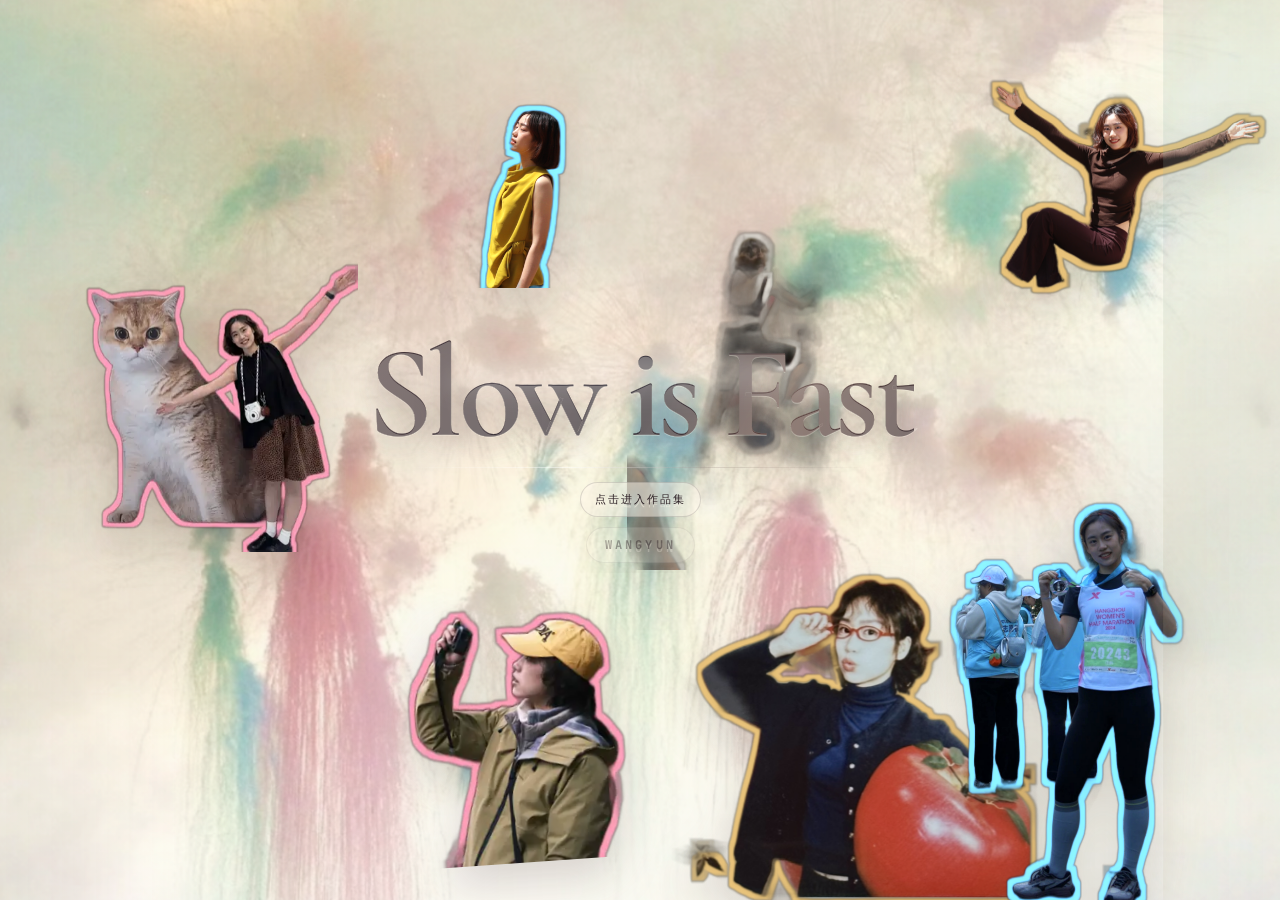
==== commit b6a433f8: "Add files via upload reset html/css" ====
--- a/index.html
+++ b/index.html
@@ -8,28 +8,18 @@
   <link rel="preconnect" href="https://fonts.gstatic.com" crossorigin>
   <link href="https://fonts.googleapis.com/css2?family=Bodoni+Moda:opsz,wght@6..96,500;6..96,700;6..96,900&family=Cormorant+Garamond:wght@500;600;700&family=Fraunces:opsz,wght@9..144,400;9..144,600;9..144,900&family=Inter:wght@400;500;600;700;800;900&family=JetBrains+Mono:wght@400;600&family=Permanent+Marker&display=swap" rel="stylesheet">
   <link rel="stylesheet" href="styles.css" />
-  <link rel="prefetch" href="portfolio.html" />
-  <link rel="preload" href="assets/portrait-hero.jpg" as="image" />
-  <link rel="preload" href="assets/intro/welcome-bg.jpg" as="image" />
-  <link rel="preload" href="assets/intro/collage-cutout-1.png" as="image" />
-  <link rel="preload" href="assets/intro/collage-cutout-2.png" as="image" />
-  <link rel="preload" href="assets/intro/collage-cutout-3.png" as="image" />
-  <link rel="preload" href="assets/intro/collage-cutout-4.png" as="image" />
-  <link rel="preload" href="assets/intro/collage-cutout-5.png" as="image" />
-  <link rel="preload" href="assets/intro/collage-cutout-6.png" as="image" />
-  <link rel="preload" href="assets/intro/collage-cutout-7.png" as="image" />
 </head>
 <body class="welcome-only">
   <main class="welcome-stage" aria-label="Welcome intro">
     <div class="welcome-bg" aria-hidden="true"></div>
     <div class="welcome-photo-collage" aria-hidden="true">
-      <img class="welcome-cutout wc-1" src="assets/intro/collage-cutout-1.png" alt="" decoding="sync" fetchpriority="high" />
-      <img class="welcome-cutout wc-2" src="assets/intro/collage-cutout-2.png" alt="" decoding="sync" fetchpriority="high" />
-      <img class="welcome-cutout wc-3" src="assets/intro/collage-cutout-3.png" alt="" decoding="sync" fetchpriority="high" />
-      <img class="welcome-cutout wc-4" src="assets/intro/collage-cutout-4.png" alt="" decoding="sync" />
-      <img class="welcome-cutout wc-5" src="assets/intro/collage-cutout-5.png" alt="" decoding="sync" />
-      <img class="welcome-cutout wc-6" src="assets/intro/collage-cutout-6.png" alt="" decoding="sync" />
-      <img class="welcome-cutout wc-7" src="assets/intro/collage-cutout-7.png" alt="" decoding="sync" />
+      <img class="welcome-cutout wc-1" src="assets/intro/collage-cutout-1.png" srcset="assets/intro/mobile/collage-cutout-1.webp 420w, assets/intro/collage-cutout-1.png 600w" sizes="(max-width: 900px) 48vw, 29vw" alt="" decoding="async" fetchpriority="high" />
+      <img class="welcome-cutout wc-2" src="assets/intro/collage-cutout-2.png" srcset="assets/intro/mobile/collage-cutout-2.webp 420w, assets/intro/collage-cutout-2.png 900w" sizes="(max-width: 900px) 42vw, 39vw" alt="" decoding="async" fetchpriority="high" />
+      <img class="welcome-cutout wc-3" src="assets/intro/collage-cutout-3.png" srcset="assets/intro/mobile/collage-cutout-3.webp 420w, assets/intro/collage-cutout-3.png 900w" sizes="(max-width: 900px) 42vw, 38vw" alt="" decoding="async" fetchpriority="high" />
+      <img class="welcome-cutout wc-4" src="assets/intro/collage-cutout-4.png" srcset="assets/intro/mobile/collage-cutout-4.webp 317w, assets/intro/collage-cutout-4.png 680w" sizes="(max-width: 900px) 38vw, 24vw" alt="" decoding="async" fetchpriority="low" />
+      <img class="welcome-cutout wc-5" src="assets/intro/collage-cutout-5.png" srcset="assets/intro/mobile/collage-cutout-5.webp 389w, assets/intro/collage-cutout-5.png 834w" sizes="(max-width: 900px) 52vw, 31vw" alt="" decoding="async" fetchpriority="low" />
+      <img class="welcome-cutout wc-6" src="assets/intro/collage-cutout-6.png" srcset="assets/intro/mobile/collage-cutout-6.webp 289w, assets/intro/collage-cutout-6.png 619w" sizes="(max-width: 900px) 40vw, 25vw" alt="" decoding="async" fetchpriority="low" />
+      <img class="welcome-cutout wc-7" src="assets/intro/collage-cutout-7.png" srcset="assets/intro/mobile/collage-cutout-7.webp 267w, assets/intro/collage-cutout-7.png 571w" sizes="(max-width: 900px) 32vw, 22vw" alt="" decoding="async" fetchpriority="low" />
     </div>
     <button class="welcome-enter" type="button" aria-label="进入作品集">
       <strong>Slow is Fast</strong>
@@ -40,6 +30,22 @@
   </main>
   <script>
     const stage = document.querySelector('.welcome-stage');
+
+    if (window.matchMedia('(min-width: 901px)').matches) {
+      const idle = window.requestIdleCallback || ((cb) => window.setTimeout(cb, 320));
+      idle(() => {
+        const prefetchPage = document.createElement('link');
+        prefetchPage.rel = 'prefetch';
+        prefetchPage.href = 'portfolio.html';
+        document.head.appendChild(prefetchPage);
+
+        const preloadHero = document.createElement('link');
+        preloadHero.rel = 'preload';
+        preloadHero.as = 'image';
+        preloadHero.href = 'assets/portrait-hero.jpg';
+        document.head.appendChild(preloadHero);
+      });
+    }
 
     const goPortfolio = () => {
       if (document.body.classList.contains('is-entering')) return;
--- a/styles.css
+++ b/styles.css
@@ -384,7 +384,7 @@
 @media (max-width:900px){.gongyi-gallery{grid-template-columns:1fr}.gongyi-shot img,.gongyi-shot.wide img{height:auto}}
 
 .gongyi-page{position:relative}
-.gongyi-page::before{content:"";position:fixed;inset:0;background:url('../assets/gongyi/gongyi-visit-closeup.jpg') center 18%/cover no-repeat;opacity:.11;filter:grayscale(.08) blur(1px);pointer-events:none;z-index:0}
+.gongyi-page::before{content:"";position:fixed;inset:0;background:url('assets/gongyi/gongyi-visit-closeup.jpg') center 18%/cover no-repeat;opacity:.11;filter:grayscale(.08) blur(1px);pointer-events:none;z-index:0}
 .gongyi-page::after{content:"";position:fixed;inset:0;background:linear-gradient(180deg,rgba(15,14,18,.82) 0%,rgba(15,14,18,.9) 45%,rgba(15,14,18,.96) 100%);pointer-events:none;z-index:1}
 .gongyi-page .detail-nav,.gongyi-page .detail-hero,.gongyi-page .detail-body{position:relative;z-index:2}
 .gongyi-page .detail-block{background:linear-gradient(160deg,rgba(24,22,32,.9) 0%,rgba(31,28,40,.92) 100%);backdrop-filter:blur(6px)}
@@ -799,3 +799,100 @@
 .hero-photo-mask{background:linear-gradient(90deg,#17141d 0%,rgba(23,20,29,.98) 18%,rgba(23,20,29,.92) 28%,rgba(25,23,31,.78) 39%,rgba(31,28,34,.52) 52%,rgba(38,34,36,.28) 70%,rgba(45,40,40,.1) 88%,rgba(45,40,40,0) 100%)!important}
 .hero:after{background:linear-gradient(90deg,rgba(23,20,29,.1),rgba(255,205,220,.035) 48%,transparent 74%),linear-gradient(180deg,rgba(15,14,18,.02),rgba(15,14,18,.08))!important;mix-blend-mode:screen!important}
 @media (max-width:900px){.hero-photo{left:0!important;width:100%!important;opacity:1!important}}
+
+/* PC layout stabilization: keep frozen nav + hero aligned with content width */
+:root{--portfolio-shell-width:1120px;--portfolio-shell-gutter:clamp(18px,3.6vw,40px)}
+
+.portfolio-page .nav{
+  left:50%!important;
+  right:auto!important;
+  top:18px!important;
+  transform:translateX(-50%)!important;
+  width:min(var(--portfolio-shell-width),calc(100vw - var(--portfolio-shell-gutter) * 2))!important;
+  max-width:calc(100vw - var(--portfolio-shell-gutter) * 2)!important;
+  min-width:0!important;
+  border:1px solid var(--line)!important;
+  border-radius:999px!important;
+  box-sizing:border-box;
+  padding:12px 18px!important;
+}
+
+.portfolio-page .hero{
+  padding:172px var(--portfolio-shell-gutter) 44px!important;
+  min-height:min(900px,92vh);
+}
+
+.portfolio-page .hero-inner,
+.portfolio-page .marquee,
+.portfolio-page .trust,
+.portfolio-page .section,
+.portfolio-page .foot-top{
+  max-width:var(--portfolio-shell-width)!important;
+  margin-left:auto!important;
+  margin-right:auto!important;
+}
+
+.portfolio-page .section,
+.portfolio-page .trust{
+  padding-left:var(--portfolio-shell-gutter)!important;
+  padding-right:var(--portfolio-shell-gutter)!important;
+}
+
+.portfolio-page .hero-photo{
+  left:auto!important;
+  right:max(var(--portfolio-shell-gutter),calc((100vw - var(--portfolio-shell-width)) / 2 + var(--portfolio-shell-gutter)))!important;
+  width:min(45vw,560px)!important;
+  height:calc(100% - 104px)!important;
+  top:84px!important;
+  border-radius:30px!important;
+  opacity:.96!important;
+}
+
+.portfolio-page .hero-photo-mask{
+  background:linear-gradient(90deg,#17141d 0%,rgba(23,20,29,.98) 18%,rgba(23,20,29,.9) 30%,rgba(25,23,31,.72) 42%,rgba(31,28,34,.42) 56%,rgba(38,34,36,.18) 74%,rgba(45,40,40,0) 100%)!important;
+}
+
+.portfolio-page .hero-card{max-width:580px!important}
+
+@media (max-width:1280px){
+  .portfolio-page .nav{width:min(1080px,calc(100vw - 28px))!important;padding:11px 16px!important}
+  .portfolio-page .hero{padding-top:166px!important}
+  .portfolio-page .hero-photo{width:min(43vw,500px)!important;right:max(16px,calc((100vw - 1080px)/2 + 16px))!important}
+  .portfolio-page .hero-card{max-width:540px!important}
+}
+
+@media (max-width:1024px){
+  .portfolio-page .nav{width:min(980px,calc(100vw - 20px))!important;gap:10px!important;padding:10px 14px!important}
+  .portfolio-page .hero{padding:154px 20px 40px!important;min-height:auto}
+  .portfolio-page .hero-inner{max-width:980px!important}
+  .portfolio-page .hero-photo{width:min(40vw,420px)!important;right:20px!important;top:92px!important;height:calc(100% - 116px)!important}
+  .portfolio-page .hero-outline{font-size:clamp(66px,8.2vw,116px)!important}
+}
+
+/* mobile performance + timeline scrollbar cleanup */
+@media (max-width:900px){
+  .welcome-bg{background:linear-gradient(180deg,rgba(255,250,238,.18),rgba(255,255,255,.38)),url('assets/intro/mobile/welcome-bg.webp') center/cover no-repeat!important;animation:none!important;transform:none!important;filter:saturate(1.03) contrast(.98)!important}
+  .welcome-cutout{animation:none!important;filter:drop-shadow(0 12px 16px rgba(48,35,36,.16))!important;will-change:auto!important}
+  .welcome-stage:before{background:radial-gradient(circle at 50% 48%,rgba(255,250,238,.42) 0 16%,rgba(255,250,238,.14) 30%,transparent 52%),linear-gradient(90deg,rgba(23,20,29,.06),transparent 24%,transparent 76%,rgba(23,20,29,.05))!important}
+  .timeline{scrollbar-width:none!important;-ms-overflow-style:none!important}
+  .timeline::-webkit-scrollbar{display:none!important;width:0!important;height:0!important}
+}
+
+/* final mobile fix: make timeline visible without horizontal scrollbar artifacts */
+@media (max-width:900px){
+  .welcome-bg{background:linear-gradient(180deg,rgba(255,250,238,.18),rgba(255,255,255,.38)),url('assets/intro/mobile/welcome-bg.webp') center/cover no-repeat!important;animation:none!important;transform:none!important;filter:saturate(1.03) contrast(.98)!important}
+  .welcome-cutout{animation:none!important;filter:drop-shadow(0 12px 16px rgba(48,35,36,.16))!important;will-change:auto!important}
+  .welcome-stage:before{background:radial-gradient(circle at 50% 48%,rgba(255,250,238,.42) 0 16%,rgba(255,250,238,.14) 30%,transparent 52%),linear-gradient(90deg,rgba(23,20,29,.06),transparent 24%,transparent 76%,rgba(23,20,29,.05))!important}
+  .timeline{overflow:visible!important;padding:28px 0 8px!important;margin-top:14px!important;scrollbar-width:none!important;-ms-overflow-style:none!important;scroll-snap-type:none!important}
+  .timeline::-webkit-scrollbar{display:none!important;width:0!important;height:0!important}
+  .timeline-line,.timeline-walker{display:none!important}
+  .timeline-items{display:grid!important;grid-template-columns:1fr!important;min-width:0!important;width:100%!important;gap:12px!important;padding:0!important}
+  .tl-item{width:100%!important;min-width:0!important;flex:none!important;display:grid!important;grid-template-columns:78px 1fr!important;align-items:stretch!important;gap:12px!important;padding:0!important;border-left:0!important;scroll-snap-align:none!important}
+  .tl-when{height:auto!important;min-height:0!important;align-items:center!important;justify-content:flex-start!important;text-align:left!important;font-size:11.5px!important;line-height:1.25!important;white-space:normal!important;color:rgba(216,208,200,.64)!important}
+  .tl-dot{display:none!important}
+  .tl-card{width:100%!important;min-height:0!important;padding:14px 12px!important;display:grid!important;grid-template-columns:46px 1fr!important;grid-template-rows:auto auto!important;column-gap:12px!important;align-items:center!important;text-align:left!important}
+  .tl-logo{grid-row:1 / 3!important;width:44px!important;height:44px!important;margin:0!important}
+  .tl-card b,.tl-card p{text-align:left!important;overflow-wrap:anywhere!important}
+  .tl-card b{font-size:14px!important;line-height:1.25!important;margin:0!important}
+  .tl-card p{font-size:12px!important;line-height:1.3!important;margin:3px 0 0!important}
+}
